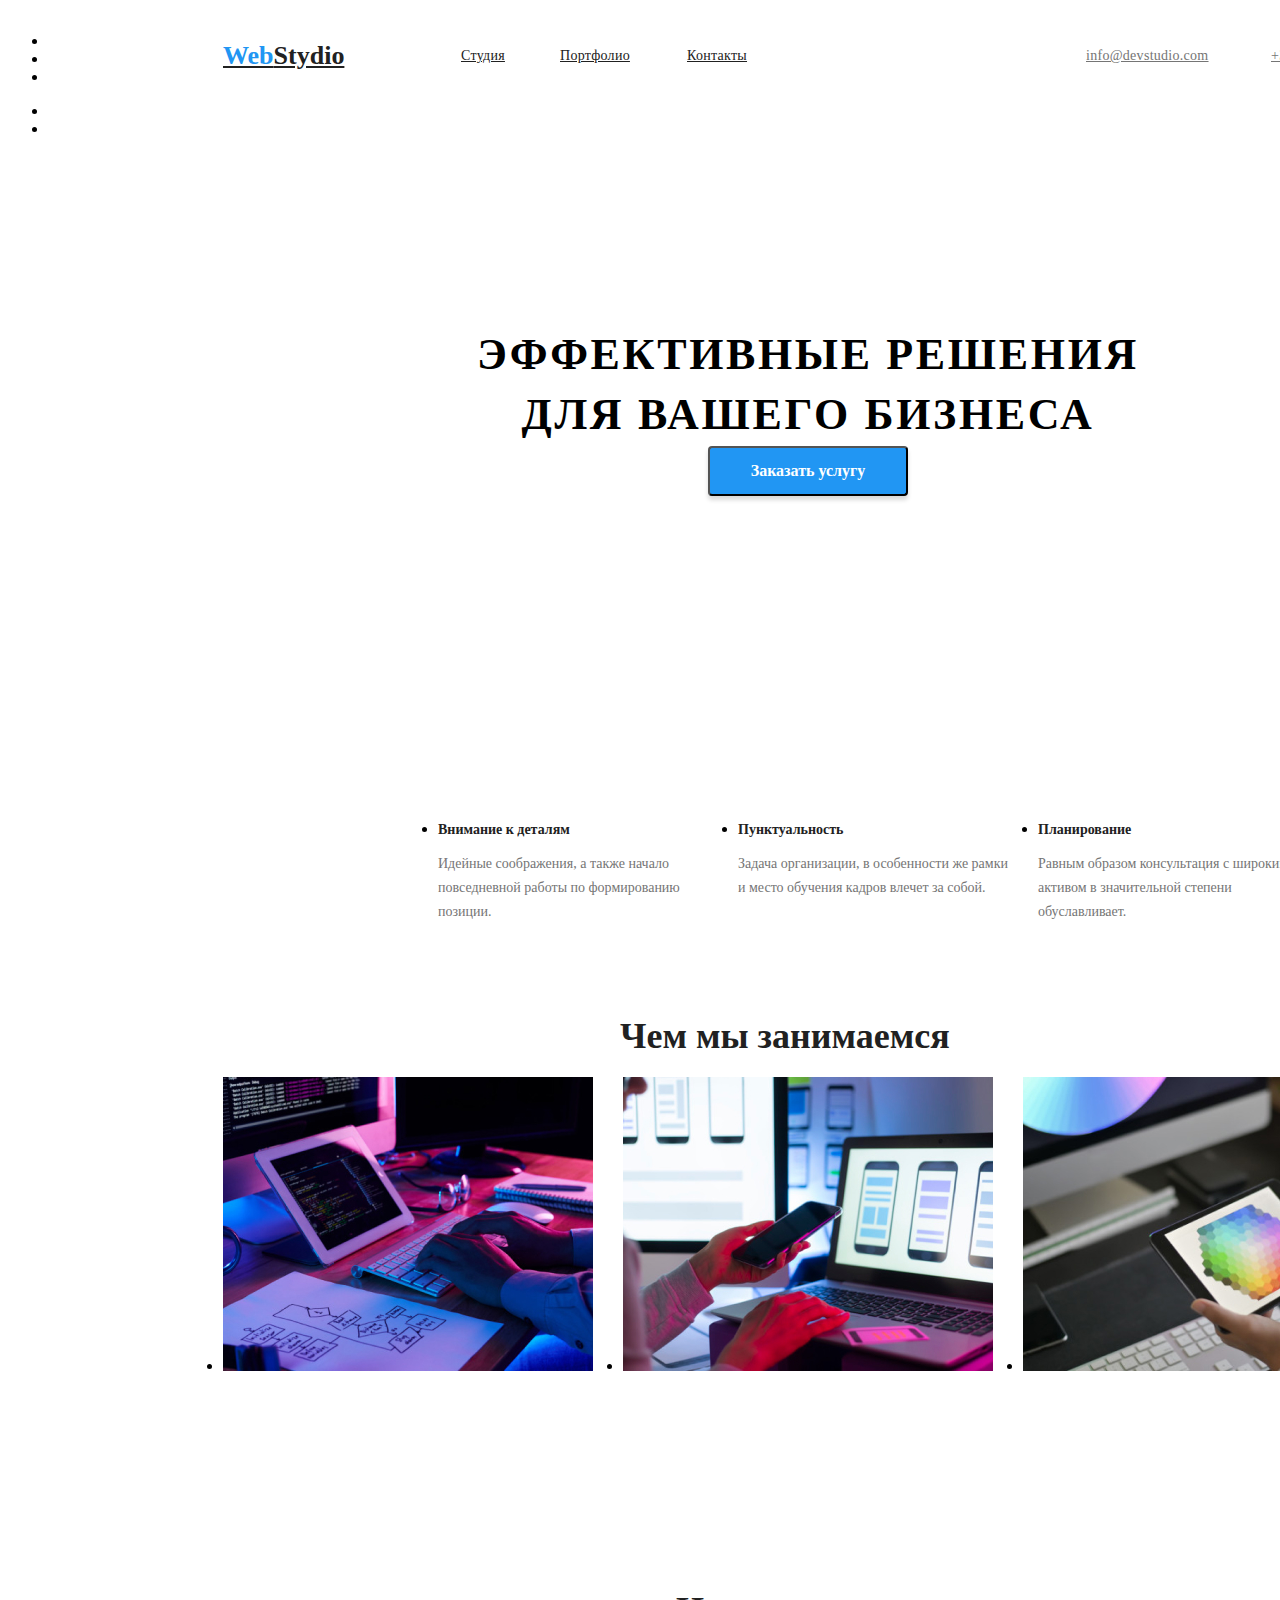
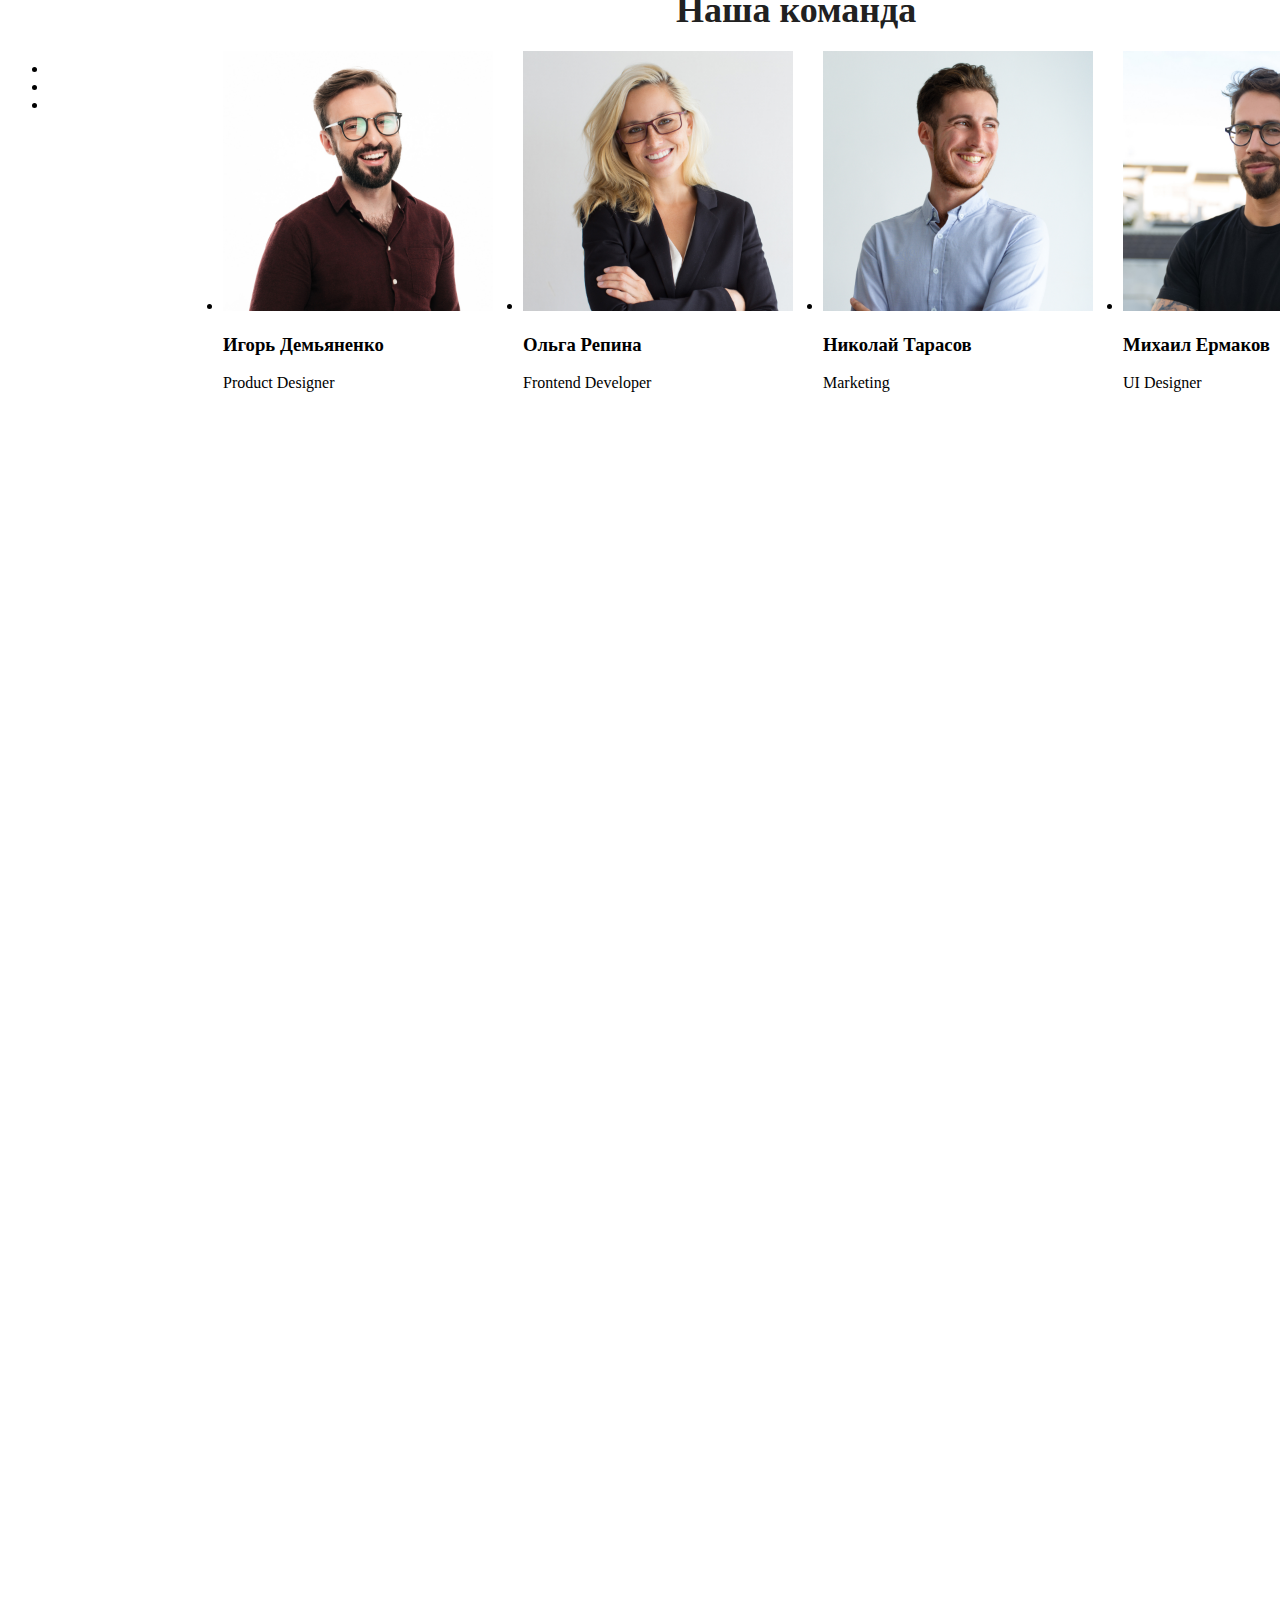
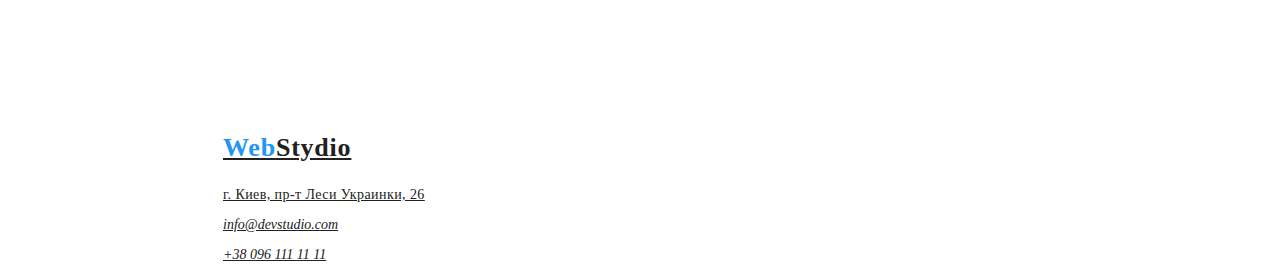
==== index.html @ 7320b487 "правки" ====
<!DOCTYPE html>
<html lang="ru">

<head>
    <meta charset="UTF-8">
    <meta http-equiv="X-UA-Compatible" content="IE=edge">
    <meta name="viewport" content="width=device-width, initial-scale=1.0">
    <title>goit-markup-hw-01</title>
    <link rel="stylesheet" href="./css/styles.css">
</head>

<body class="body-1">

    <!-- header -->
    <header class="header">
        <nav class="link-nav">
            <a class="logo-1" href="./index.html"><span class="span">Web</span>Stydio</a>
            <ul>
                <li><a class="link-header-1" href="./index.html">Студия</a></li>
                <li><a class="link-header-2" href="./portfolio.html">Портфолио</a></li>
                <li><a class="link-header-3" href="">Контакты</a></li>
            </ul>
        </nav>
        <ul>
            <li><a class="link-header-4" href="mailto:info@devstudio.com">info@devstudio.com</a></li>
            <li><a class="link-header-5" href="tel:+380961111111">+38 096 111 11 11</a></li>
        </ul>
    </header>

    <!-- main -->
    <main>
        <section>
            <h1 class="title-1">Эффективные решения для вашего бизнеса</h1>
            <button class="button-1" cursor="pointer" type="button">Заказать услугу</button>
        </section>

        <!-- benefits -->
        <section>
            <h2 hidden>Особенности</h2>
            <ul class="benefits">
                <li class="benefit-1">
                    <h3 class="title-benefit-1">Внимание к деталям</h3>
                    <p class="text-benefit-1">Идейные соображения, а также начало повседневной работы по формированию
                        позиции.</p>
                </li>
                <li class="benefit-2">
                    <h3 class="title-benefit-2">Пунктуальность</h3>
                    <p class="text-benefit-2">Задача организации, в особенности же рамки и место обучения кадров влечет
                        за собой.</p>
                </li>
                <li class="benefit-3">
                    <h3 class="title-benefit-3">Планирование</h3>
                    <p class="text-benefit-3">Равным образом консультация с широким активом в значительной степени
                        обуславливает.</p>
                </li>
                <li class="benefit-4">
                    <h3 class="title-benefit-4">Современные технологии</h3>
                    <p class="text-benefit-4">Значимость этих проблем настолько очевидна, что реализация плановых
                        заданий.</p>
                </li>
            </ul>
        </section>

        <!-- portfolio -->
        <section>
            <h2 class="title-portfolio">Чем мы занимаемся</h2>
            <ul>
                <li class="img-1">
                    <img src="./images/img-1.jpg" alt="Написание HTML разметки на планшете" width="370" height="294">
                </li>
                <li class="img-2">
                    <img src="./images/img-2.jpg" alt="оформление CSS на ноутбуке" width="370" height="294">
                </li>
                <li class="img-3">
                    <img src="./images/img-3.jpg" alt="Дизайн на планшете" width="370" height="294">
                </li>
            </ul>
        </section>

        <!-- team -->
        <section>
            <h2 class="title-team">Наша команда</h2>
            <ul>
                <li class="team-card-1">
                    <img src="./images/img-4.jpg" alt="Первый член команды" width="270" height="260">
                    <h3 class="title-card-1">Игорь Демьяненко</h3>
                    <p>Product Designer</p>
                </li>
                <li class="team-card-2">
                    <img src="./images/img-5.jpg" alt="Второй член команды" width="270" height="260">
                    <h3 class="title-card-2">Ольга Репина</h3>
                    <p>Frontend Developer</p>
                </li>
                <li class="team-card-3">
                    <img src="./images/img-6.jpg" alt="Третий член команды" width="270" height="260">
                    <h3 class="title-card-3">Николай Тарасов</h3>
                    <p>Marketing</p>
                </li>
                <li class="team-card-4">
                    <img src="./images/img-7.jpg" alt="Четвертый член команды" width="270" height="260">
                    <h3 class="title-card-4">Михаил Ермаков</h3>
                    <p>UI Designer</p>
                </li>
            </ul>
        </section>
    </main>

    <!-- footer -->
    <footer class="footer">
        <a class="logo-2" href="./index.html"><span class="span">Web</span>Stydio</a>
        <address class="address">
            <ul>
                <li><a class="link-footer-1" href="https://goo.gl/maps/1aV7GLh5moSTKQaL6" target="_blank"
                        rel="noopener noreferrer">г. Киев,
                        пр-т Леси Украинки, 26</a></li>
                <li><a class="link-footer-2" href="mailto:info@devstudio.com">info@devstudio.com</a></li>
                <li><a class="link-footer-3" href="tel:+380961111111">+38 096 111 11 11</a></li>
            </ul>
        </address>
    </footer>
</body>

</html>
---- css/styles.css ----
.body-1 {
    position: relative;
        width: 1600px;
        height: 2349px;
    
        background: #FFFFFF;
}


/* header */

.header {
    position: absolute;
    width: 1600px;
    height: 80px;
    left: 0px;
    top: 0px;
}

.logo-1 {
    position: absolute;
    width: 145px;
    height: 31px;
    left: 215px;
    top: 24px;
    font-family: 'Raleway';
    font-style: normal;
    font-weight: 700;
    font-size: 26px;
    line-height: 31px;
    color: #212121;
}

.header .link-nav .link-header-1:hover {
    color: #2196F3;
}
.header .link-nav .link-header-2:hover {
    color: #2196F3;
}
.header .link-nav .link-header-3:hover {
    color: #2196F3;
}
.header .link-header-4:hover {
    color: #2196F3;
}
.header .link-header-5:hover {
    color: #2196F3;
}
.header .link-nav .link-header-1:focus {
    color: #2196F3;
}

.header .link-nav .link-header-2:focus {
    color: #2196F3;
}

.header .link-nav .link-header-3:focus {
    color: #2196F3;
}

.header .link-header-4:focus {
    color: #2196F3;
}

.header .link-header-5:focus {
    color: #2196F3;
}

.link-header-1 {
    position: absolute;
    width: 49px;
    height: 16px;
    left: 453px;
    top: 32px;
    font-family: 'Roboto';
    font-style: normal;
    font-weight: 500;
    font-size: 14px;
    line-height: 16px;
    letter-spacing: 0.02em;
    color: #212121;
}
.link-header-2 {
    position: absolute;
    width: 77px;
    height: 16px;
    left: 552px;
    top: 32px;
    font-family: 'Roboto';
    font-style: normal;
    font-weight: 500;
    font-size: 14px;
    line-height: 16px;
    letter-spacing: 0.02em;
    color: #212121;
}
.link-header-3 {
    position: absolute;
    width: 68px;
    height: 16px;
    left: 679px;
    top: 32px;
    font-family: 'Roboto';
    font-style: normal;
    font-weight: 500;
    font-size: 14px;
    line-height: 16px;
    letter-spacing: 0.02em;
    color: #212121;
}
.link-header-4 {
    position: absolute;
    width: 135px;
    height: 16px;
    left: 1078px;
    top: 32px;
    font-family: 'Roboto';
    font-style: normal;
    font-weight: 500;
    font-size: 14px;
    line-height: 16px;
    letter-spacing: 0.02em;
    color: #757575;
}
.link-header-5 {
    position: absolute;
    width: 122px;
    height: 16px;
    left: 1263px;
    top: 32px;
    font-family: 'Roboto';
    font-style: normal;
    font-weight: 500;
    font-size: 14px;
    line-height: 16px;
    letter-spacing: 0.02em;
    color: #757575;
}


/* main */

/* section-1 */
.title-1 {
    position: absolute;
    width: 696px;
    height: 120px;
    left: 452px;
    top: 280px;
    font-family: 'Roboto';
    font-style: normal;
    font-weight: 900;
    font-size: 44px;
    line-height: 60px;
    text-align: center;
    letter-spacing: 0.06em;
    text-transform: uppercase;
}
.button-1 {
    position: absolute;
    width: 200px;
    height: 50px;
    left: 700px;
    top: 430px;
    background: #2196F3;
    box-shadow: 0px 4px 4px rgba(0, 0, 0, 0.15);
    border-radius: 4px;
}
.button-1 {
    font-family: 'Roboto';
    font-style: normal;
    font-weight: 700;
    font-size: 16px;
    line-height: 30px;
    color: #FFFFFF;
}

/* cetion-2 */
.benefits {
    position: absolute;
    width: 1170px;
    height: 101px;
    left: 215px;
    top: 774px;
}
.benefit-1{
    position: absolute;
        width: 270px;
        height: 101px;
        left: 215px;
}
.benefit-2 {
    position: absolute;
        width: 270px;
        height: 101px;
        left: 515px;
}
.benefit-3 {
    position: absolute;
        width: 270px;
        height: 101px;
        left: 815px;
}
.benefit-4 {
    position: absolute;
        width: 270px;
        height: 101px;
        left: 1115px;
}

.title-benefit-1 {
        font-weight: 700;
        font-size: 14px;
        line-height: 16px;
        color: #212121;
}
.title-benefit-2 {
        font-weight: 700;
        font-size: 14px;
        line-height: 16px;
        color: #212121;
}
.title-benefit-3 {
        font-weight: 700;
        font-size: 14px;
        line-height: 16px;
        color: #212121;
}
.title-benefit-4 {
        font-weight: 700;
        font-size: 14px;
        line-height: 16px;
        color: #212121;
}
.text-benefit-1 {
        font-weight: 400;
        font-size: 14px;
        line-height: 24px;
        color: #757575;
}
.text-benefit-2 {
        font-weight: 400;
        font-size: 14px;
        line-height: 24px;
        color: #757575;
}
.text-benefit-3 {
        font-weight: 400;
        font-size: 14px;
        line-height: 24px;
        color: #757575;
}
.text-benefit-4 {
        font-weight: 400;
        font-size: 14px;
        line-height: 24px;
        color: #757575;
}

/* portfolio */

.title-portfolio {
    position: absolute;
        width: 376px;
        height: 42px;
        left: 612px;
        top: 969px;
        font-weight: 700;
        font-size: 36px;
        line-height: 42px;
        color: #212121;
}
.img-1 {
    position: absolute;
        width: 370px;
        height: 294px;
        left: 215px;
        top: 1061px;
}
.img-2 {
    position: absolute;
        width: 370px;
        height: 294px;
        left: 615px;
        top: 1061px;
}
.img-3 {
    position: absolute;
        width: 370px;
        height: 294px;
        left: 1015px;
        top: 1061px;
}

/* team */
.title-team {
    position: absolute;
        width: 264px;
        height: 42px;
        left: 668px;
        top: 1543px;
        font-weight: 700;
        font-size: 36px;
        line-height: 42px;
        color: #212121;
}
.team-card-1 {
    position: absolute;
        width: 270px;
        height: 368px;
        left: 215px;
        top: 1635px;
}
.team-card-2 {
    position: absolute;
        width: 270px;
        height: 368px;
        left: 515px;
        top: 1635px;
}
.team-card-3 {
    position: absolute;
        width: 270px;
        height: 368px;
        left: 815px;
        top: 1635px;
}
.team-card-4 {
    position: absolute;
        width: 270px;
        height: 368px;
        left: 1115px;
        top: 1635px;
}
.title-card-1 {
}
.title-card-2 {}
.title-card-3 {}
.title-card-4 {}

/* filters */
.link-filter:hover {
    color: white;
    background-color: #2196F3;
}
.link-filter:focus {
    color: white;
    background-color: #2196F3;
}
.link-filter {
    font-family: 'Roboto';
    font-style: normal;
    font-weight: 500;
    font-size: 16px;
    line-height: 26px;
    text-align: center;
    letter-spacing: 0.03em;
    color: #212121;
}

.filter-1 {
    position: absolute;
    width: 73px;
    height: 38px;
    left: 495px;
    top: 174px;
}

.filter-2 {
    position: absolute;
    width: 128px;
    height: 38px;
    left: 576px;
    top: 174px;
}

.filter-3 {
    position: absolute;
    width: 145px;
    height: 38px;
    left: 712px;
    top: 174px;
}

.filter-4 {
    position: absolute;
    width: 103px;
    height: 38px;
    left: 865px;
    top: 174px;
}

.filter-5 {
    position: absolute;
    width: 130px;
    height: 38px;
    left: 976px;
    top: 174px;
}


/* project */
.project-1 {
    box-sizing: border-box;
    position: absolute;
    width: 370px;
    height: 404px;
    left: 215px;
    top: 262px;
    background: #FFFFFF;
    border: 1px solid #EEEEEE;
}

.project-2 {
    box-sizing: border-box;
    position: absolute;
    width: 370px;
    height: 404px;
    left: 615px;
    top: 262px;
    background: #FFFFFF;
    border: 1px solid #EEEEEE;
}

.project-3 {
    box-sizing: border-box;
    position: absolute;
    width: 370px;
    height: 404px;
    left: 1015px;
    top: 262px;
    background: #FFFFFF;
    border: 1px solid #EEEEEE;
}

.project-4 {
    box-sizing: border-box;
    position: absolute;
    width: 370px;
    height: 404px;
    left: 215px;
    top: 696px;
    background: #FFFFFF;
    border: 1px solid #EEEEEE;
}

.project-5 {
    box-sizing: border-box;
    position: absolute;
    width: 370px;
    height: 404px;
    left: 615px;
    top: 696px;
    background: #FFFFFF;
    border: 1px solid #EEEEEE;
}

.project-6 {
    box-sizing: border-box;
    position: absolute;
    width: 370px;
    height: 404px;
    left: 1015px;
    top: 696px;
    background: #FFFFFF;
    border: 1px solid #EEEEEE;
}

.project-7 {
    box-sizing: border-box;
    position: absolute;
    width: 370px;
    height: 404px;
    left: 215px;
    top: 1130px;
    background: #FFFFFF;
    border: 1px solid #EEEEEE;
}

.project-8 {
    box-sizing: border-box;
    position: absolute;
    width: 370px;
    height: 404px;
    left: 615px;
    top: 1130px;
    background: #FFFFFF;
    border: 1px solid #EEEEEE;
}

.project-9 {
    box-sizing: border-box;
    position: absolute;
    width: 370px;
    height: 404px;
    left: 1015px;
    top: 1130px;
    background: #FFFFFF;
    border: 1px solid #EEEEEE;
}


/* footer */
.footer {
    position: absolute;
    width: 1600px;
    height: 252px;
    left: 0px;
    top: 1628px;
}
.logo-2 {
    position: absolute;
    width: 145px;
    height: 31px;
    left: 215px;
    top: 1688px;
    font-family: 'Raleway';
    font-style: normal;
    font-weight: 700;
    font-size: 26px;
    line-height: 31px;
    letter-spacing: 0.03em;
    color: #212121;
}
.link-footer-1 {
    position: absolute;
    width: 231px;
    height: 21px;
    left: 215px;
    top: 1739px;
    font-family: 'Roboto';
    font-style: normal;
    font-weight: 400;
    font-size: 14px;
    line-height: 24px;
    letter-spacing: 0.03em;
    color: #212121
}
.link-footer-2 {
    position: absolute;
    width: 231px;
    height: 21px;
    left: 215px;
    top: 1769px;
    font-weight: 400;
    font-size: 14px;
    line-height: 24px;
    color: #212121
}
.link-footer-3 {
    position: absolute;
    width: 231px;
    height: 21px;
    left: 215px;
    top: 1799px;
    font-weight: 400;
    font-size: 14px;
    line-height: 24px;
    color: #212121
}

.span {
    color: #2196F3;
}

.address .link-footer-1:hover {
    color: #2196F3;
}
.address .link-footer-2:hover {
    color: #2196F3;
}
.address .link-footer-3:hover {
    color: #2196F3;
}
.address .link-footer-1:focus {
    color: #2196F3;
}
.address .link-footer-2:focus {
    color: #2196F3;
}
.address .link-footer-3:focus {
    color: #2196F3;
}
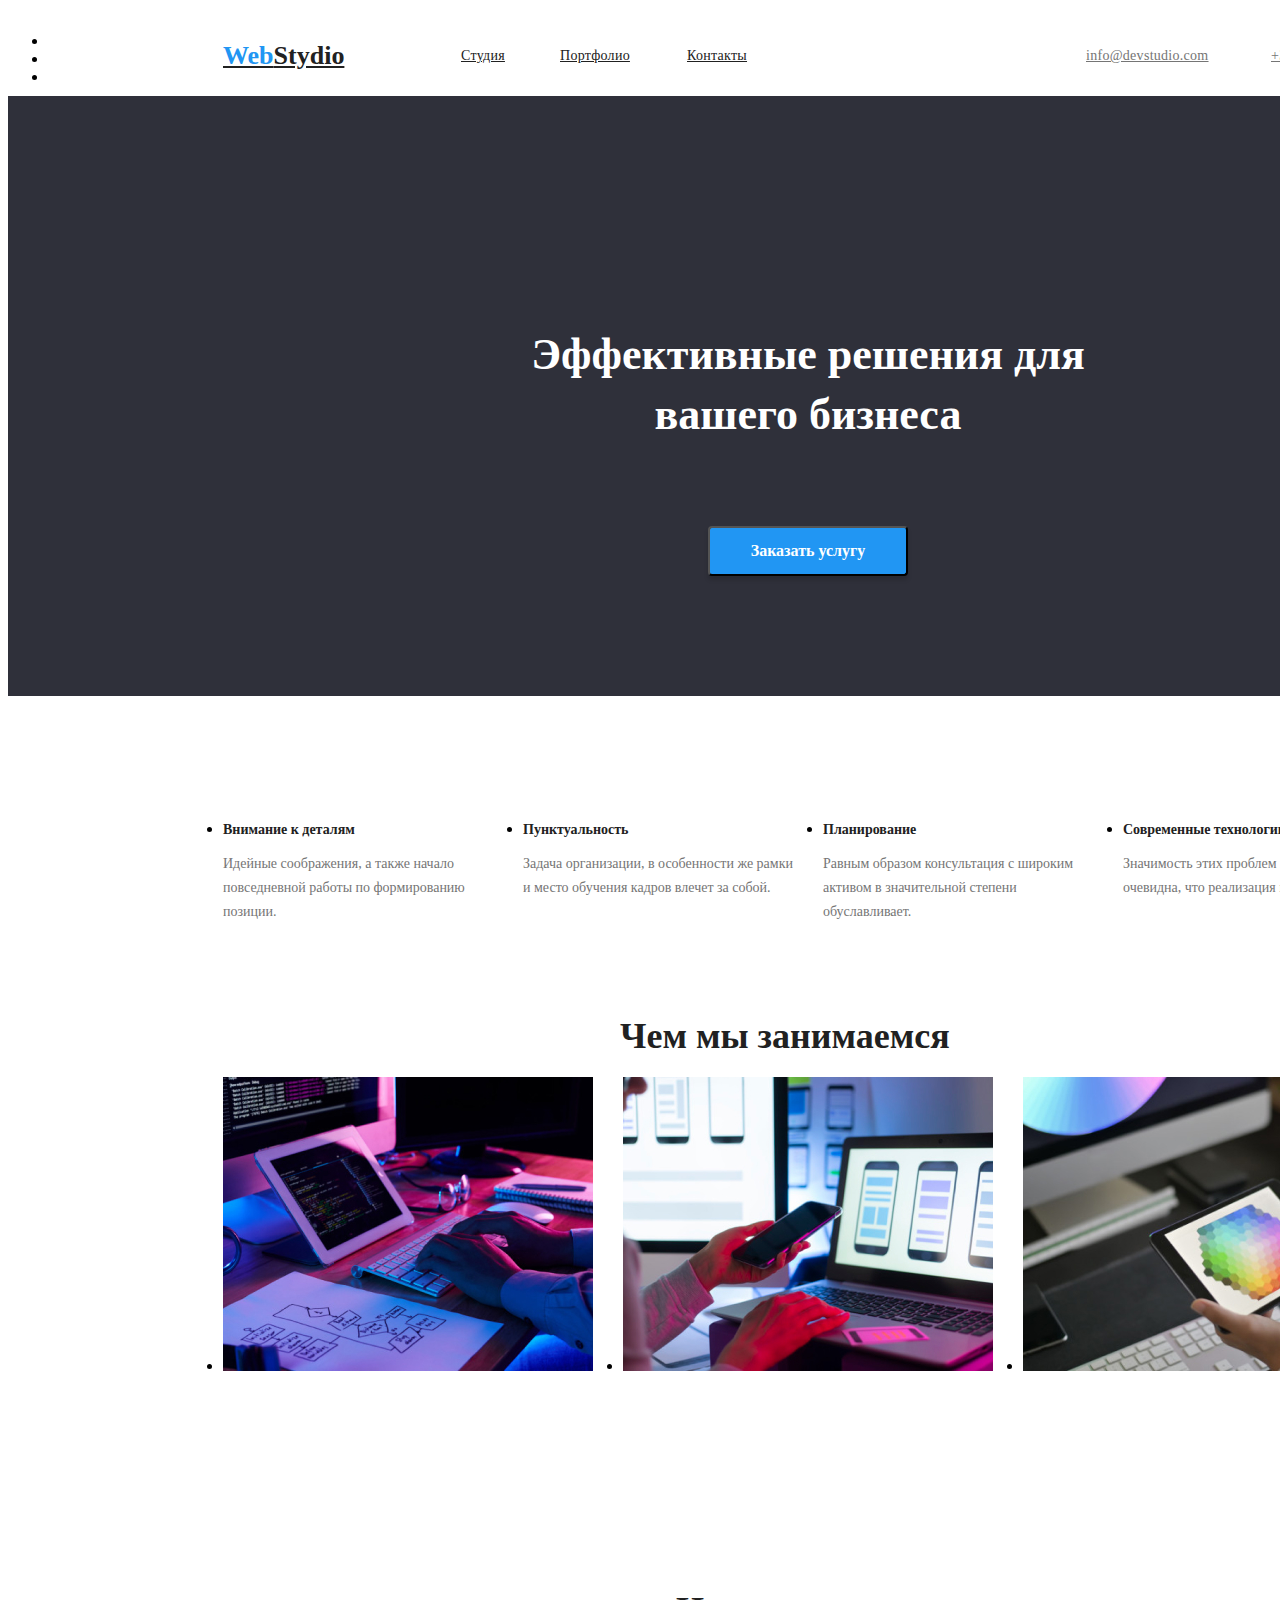
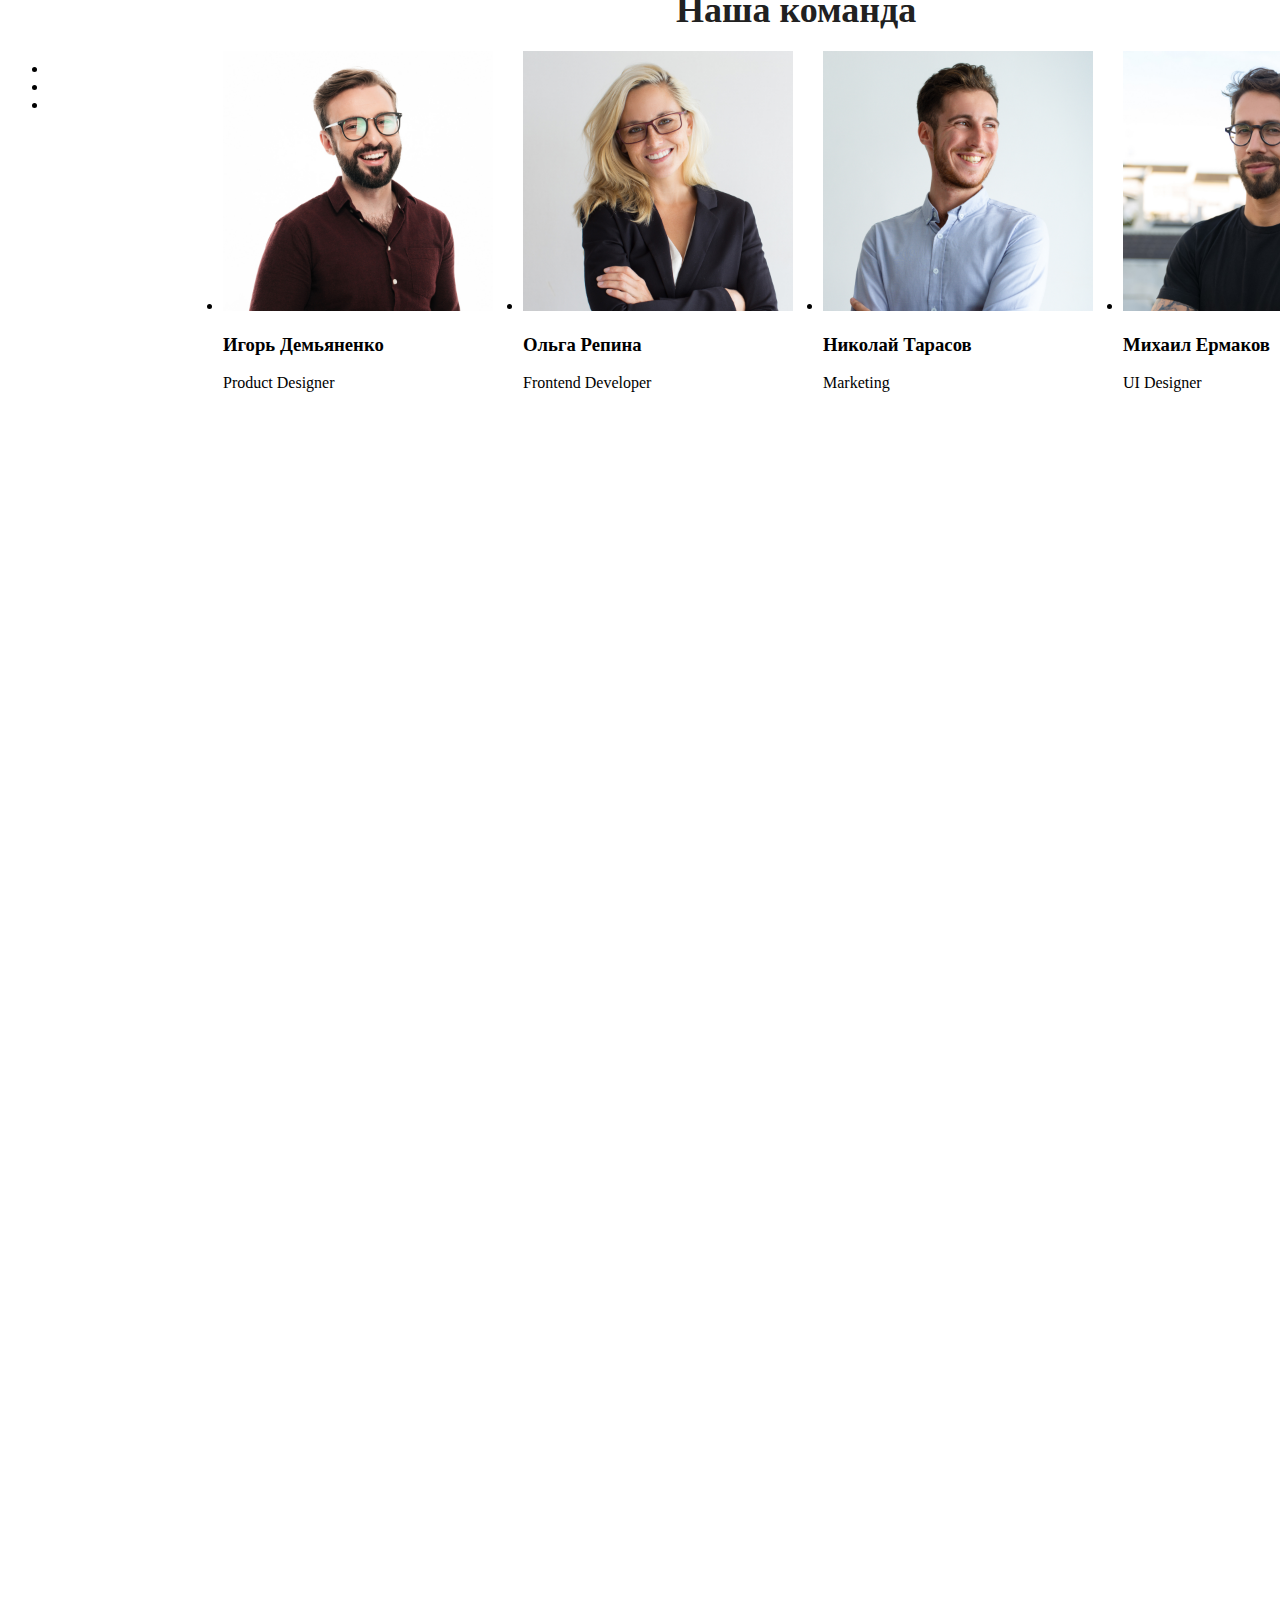
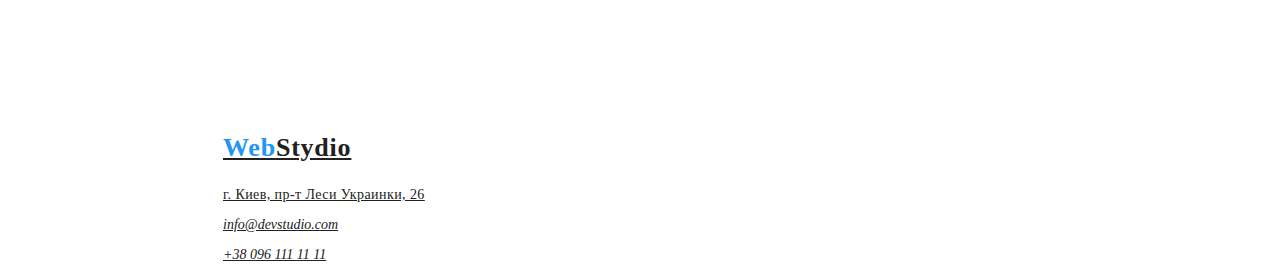
==== commit d797a6d5: "Вроде окончательные правки для hw2" ====
--- a/index.html
+++ b/index.html
@@ -29,9 +29,12 @@
 
     <!-- main -->
     <main>
-        <section>
+        <!-- hero -->
+        <section class="hero">
             <h1 class="title-1">Эффективные решения для вашего бизнеса</h1>
-            <button class="button-1" cursor="pointer" type="button">Заказать услугу</button>
+            <button class="button-1" cursor="pointer" type="button">
+                <div class="pointer">Заказать услугу</div>
+            </button>
         </section>
 
         <!-- benefits -->
--- a/css/styles.css
+++ b/css/styles.css
@@ -4,7 +4,14 @@
     position: relative;
         width: 1600px;
         height: 2349px;
-    
+        font-family: 'Roboto';
+        background: #FFFFFF;
+}
+.body-2 {
+    position: relative;
+        width: 1600px;
+        height: 1880px;
+        font-family: 'Roboto';
         background: #FFFFFF;
 }
 
@@ -143,20 +150,25 @@
 /* main */
 
 /* section-1 */
+.hero {
+    position: absolute;
+        width: 1600px;
+        height: 600px;
+        left: 0px;
+        top: 80px;
+        background-color: #2F303A;
+}
 .title-1 {
     position: absolute;
     width: 696px;
     height: 120px;
     left: 452px;
-    top: 280px;
-    font-family: 'Roboto';
-    font-style: normal;
+    top: 200px;
     font-weight: 900;
     font-size: 44px;
     line-height: 60px;
     text-align: center;
-    letter-spacing: 0.06em;
-    text-transform: uppercase;
+    color: #FFFFFF;
 }
 .button-1 {
     position: absolute;
@@ -182,7 +194,6 @@
     position: absolute;
     width: 1170px;
     height: 101px;
-    left: 215px;
     top: 774px;
 }
 .benefit-1{
@@ -295,6 +306,7 @@
 }
 
 /* team */
+
 .title-team {
     position: absolute;
         width: 264px;
@@ -334,11 +346,7 @@
         left: 1115px;
         top: 1635px;
 }
-.title-card-1 {
-}
-.title-card-2 {}
-.title-card-3 {}
-.title-card-4 {}
+
 
 /* filters */
 .link-filter:hover {
@@ -359,6 +367,9 @@
     letter-spacing: 0.03em;
     color: #212121;
 }
+.pointer {
+    cursor: pointer;
+}
 
 .filter-1 {
     position: absolute;
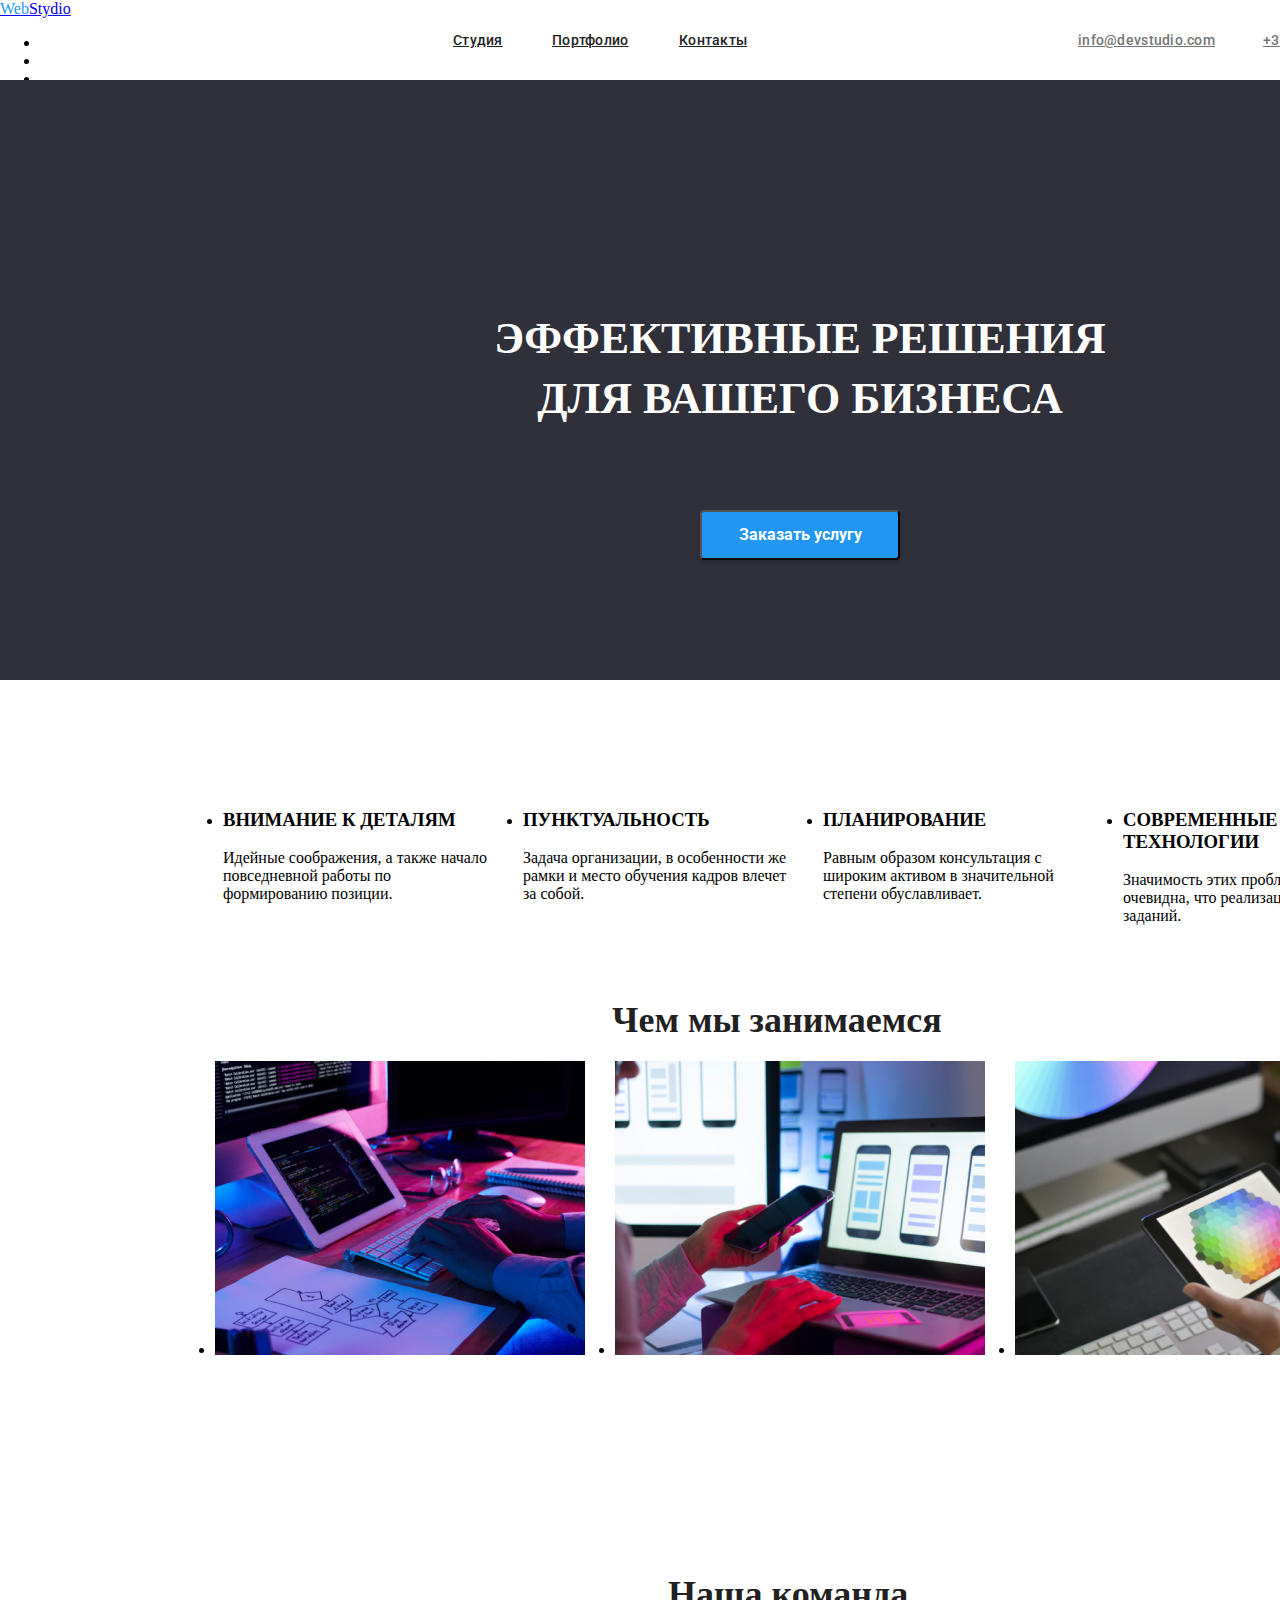
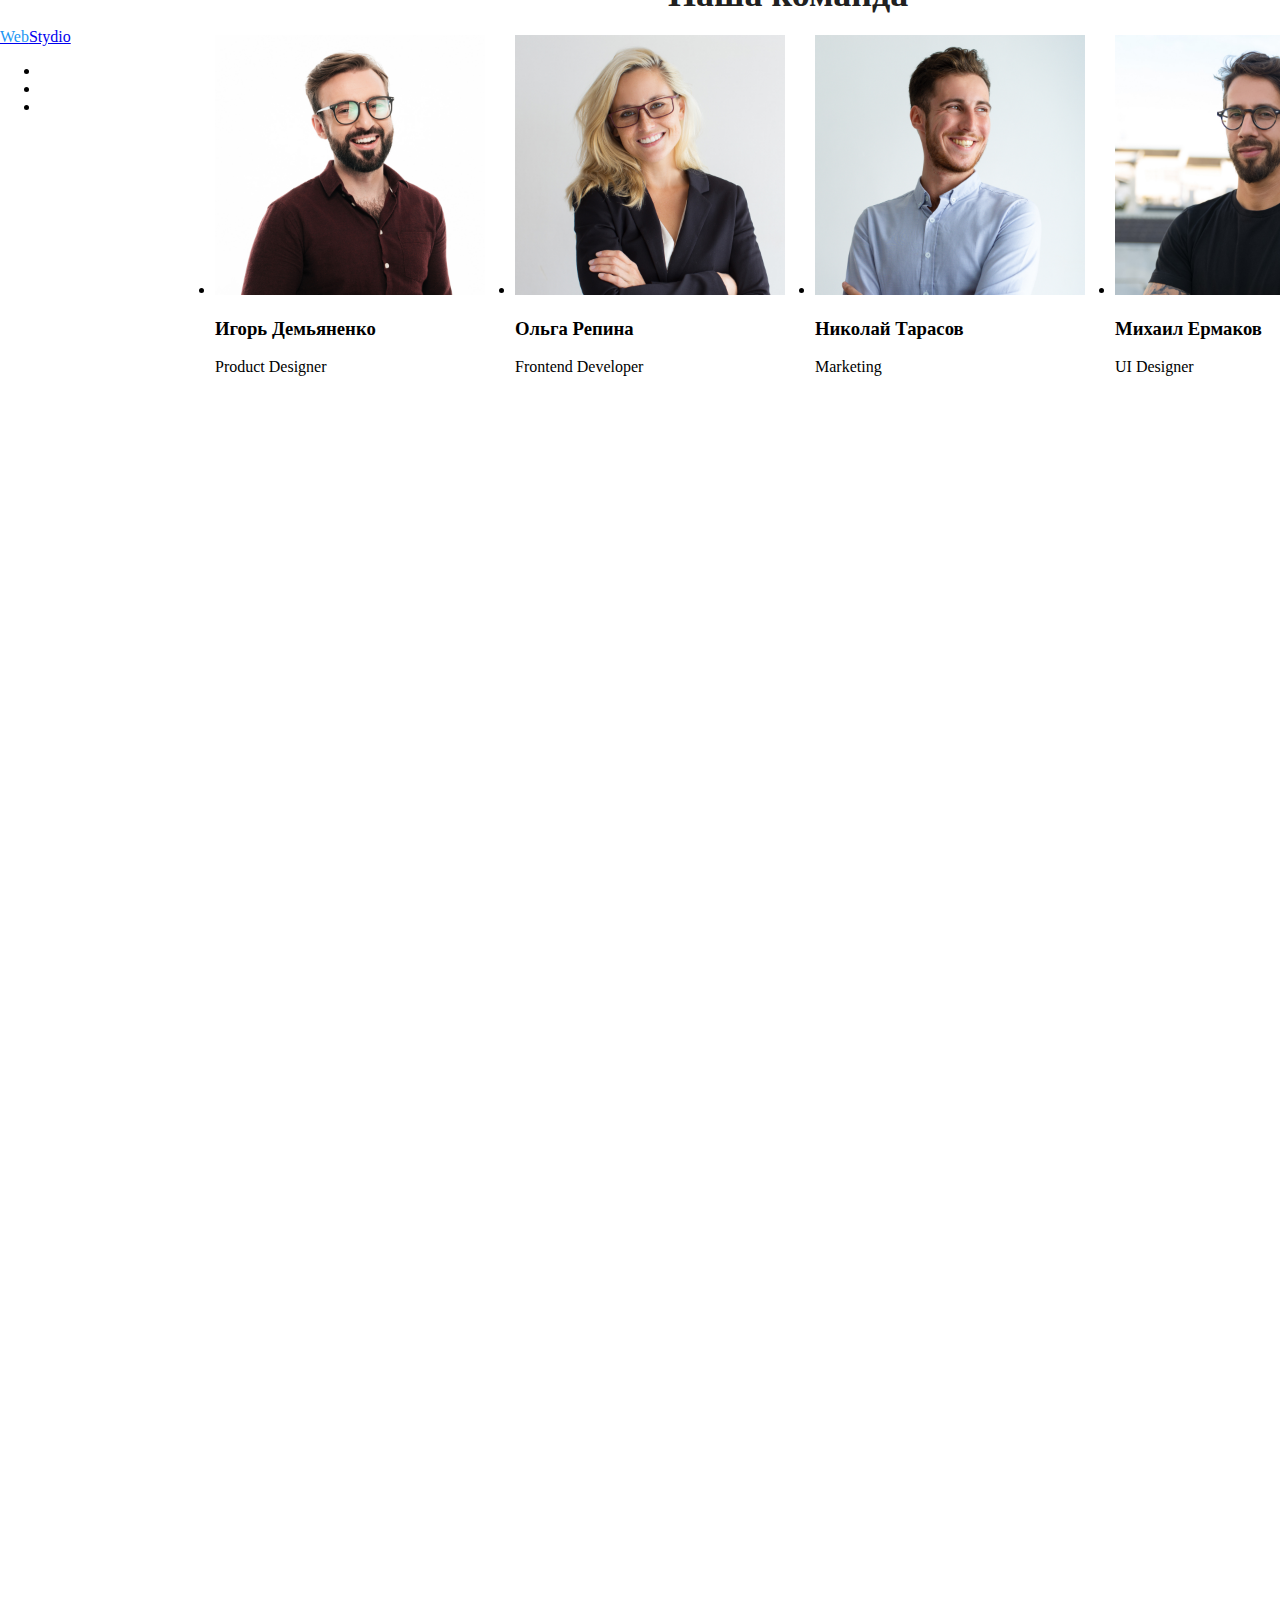
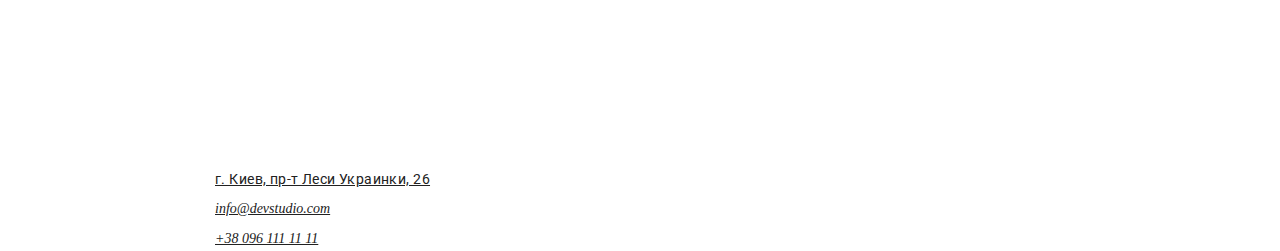
==== commit e50c9c7a: "Опять правки в index.html" ====
--- a/index.html
+++ b/index.html
@@ -7,31 +7,34 @@
     <meta name="viewport" content="width=device-width, initial-scale=1.0">
     <title>goit-markup-hw-01</title>
     <link rel="stylesheet" href="./css/styles.css">
+    <link
+        href="https://fonts.googleapis.com/css2?family=Raleway:wght@700&family=Roboto:wght@400;500;700;900&display=swap"
+        rel="stylesheet">
 </head>
 
-<body class="body-1">
+<body class="body">
 
     <!-- header -->
     <header class="header">
         <nav class="link-nav">
-            <a class="logo-1" href="./index.html"><span class="span">Web</span>Stydio</a>
-            <ul>
+            <a class="logo-h" href="./index.html"><span class="span">Web</span>Stydio</a>
+            <ul class="link-header">
                 <li><a class="link-header-1" href="./index.html">Студия</a></li>
                 <li><a class="link-header-2" href="./portfolio.html">Портфолио</a></li>
                 <li><a class="link-header-3" href="">Контакты</a></li>
             </ul>
         </nav>
-        <ul>
+        <ul class="link-tel">
             <li><a class="link-header-4" href="mailto:info@devstudio.com">info@devstudio.com</a></li>
             <li><a class="link-header-5" href="tel:+380961111111">+38 096 111 11 11</a></li>
         </ul>
     </header>
 
     <!-- main -->
-    <main>
+    <main class="main">
         <!-- hero -->
         <section class="hero">
-            <h1 class="title-1">Эффективные решения для вашего бизнеса</h1>
+            <h1 class="title-1">ЭФФЕКТИВНЫЕ РЕШЕНИЯ ДЛЯ ВАШЕГО БИЗНЕСА</h1>
             <button class="button-1" cursor="pointer" type="button">
                 <div class="pointer">Заказать услугу</div>
             </button>
@@ -42,23 +45,23 @@
             <h2 hidden>Особенности</h2>
             <ul class="benefits">
                 <li class="benefit-1">
-                    <h3 class="title-benefit-1">Внимание к деталям</h3>
-                    <p class="text-benefit-1">Идейные соображения, а также начало повседневной работы по формированию
+                    <h3 class="title-benefit">ВНИМАНИЕ К ДЕТАЛЯМ</h3>
+                    <p class="text-benefit">Идейные соображения, а также начало повседневной работы по формированию
                         позиции.</p>
                 </li>
                 <li class="benefit-2">
-                    <h3 class="title-benefit-2">Пунктуальность</h3>
-                    <p class="text-benefit-2">Задача организации, в особенности же рамки и место обучения кадров влечет
+                    <h3 class="title-benefit">ПУНКТУАЛЬНОСТЬ</h3>
+                    <p class="text-benefit">Задача организации, в особенности же рамки и место обучения кадров влечет
                         за собой.</p>
                 </li>
                 <li class="benefit-3">
-                    <h3 class="title-benefit-3">Планирование</h3>
-                    <p class="text-benefit-3">Равным образом консультация с широким активом в значительной степени
+                    <h3 class="title-benefit">ПЛАНИРОВАНИЕ</h3>
+                    <p class="text-benefit">Равным образом консультация с широким активом в значительной степени
                         обуславливает.</p>
                 </li>
                 <li class="benefit-4">
-                    <h3 class="title-benefit-4">Современные технологии</h3>
-                    <p class="text-benefit-4">Значимость этих проблем настолько очевидна, что реализация плановых
+                    <h3 class="title-benefit">СОВРЕМЕННЫЕ ТЕХНОЛОГИИ</h3>
+                    <p class="text-benefit">Значимость этих проблем настолько очевидна, что реализация плановых
                         заданий.</p>
                 </li>
             </ul>
@@ -81,28 +84,28 @@
         </section>
 
         <!-- team -->
-        <section>
+        <section class="box-team">
             <h2 class="title-team">Наша команда</h2>
             <ul>
                 <li class="team-card-1">
                     <img src="./images/img-4.jpg" alt="Первый член команды" width="270" height="260">
                     <h3 class="title-card-1">Игорь Демьяненко</h3>
-                    <p>Product Designer</p>
+                    <p class="text-card-1">Product Designer</p>
                 </li>
                 <li class="team-card-2">
                     <img src="./images/img-5.jpg" alt="Второй член команды" width="270" height="260">
                     <h3 class="title-card-2">Ольга Репина</h3>
-                    <p>Frontend Developer</p>
+                    <p class="text-card-2">Frontend Developer</p>
                 </li>
                 <li class="team-card-3">
                     <img src="./images/img-6.jpg" alt="Третий член команды" width="270" height="260">
                     <h3 class="title-card-3">Николай Тарасов</h3>
-                    <p>Marketing</p>
+                    <p class="text-card-3">Marketing</p>
                 </li>
                 <li class="team-card-4">
                     <img src="./images/img-7.jpg" alt="Четвертый член команды" width="270" height="260">
                     <h3 class="title-card-4">Михаил Ермаков</h3>
-                    <p>UI Designer</p>
+                    <p class="text-card-4">UI Designer</p>
                 </li>
             </ul>
         </section>
@@ -110,7 +113,7 @@
 
     <!-- footer -->
     <footer class="footer">
-        <a class="logo-2" href="./index.html"><span class="span">Web</span>Stydio</a>
+        <a class="logo-f" href="./index.html"><span class="span">Web</span>Stydio</a>
         <address class="address">
             <ul>
                 <li><a class="link-footer-1" href="https://goo.gl/maps/1aV7GLh5moSTKQaL6" target="_blank"
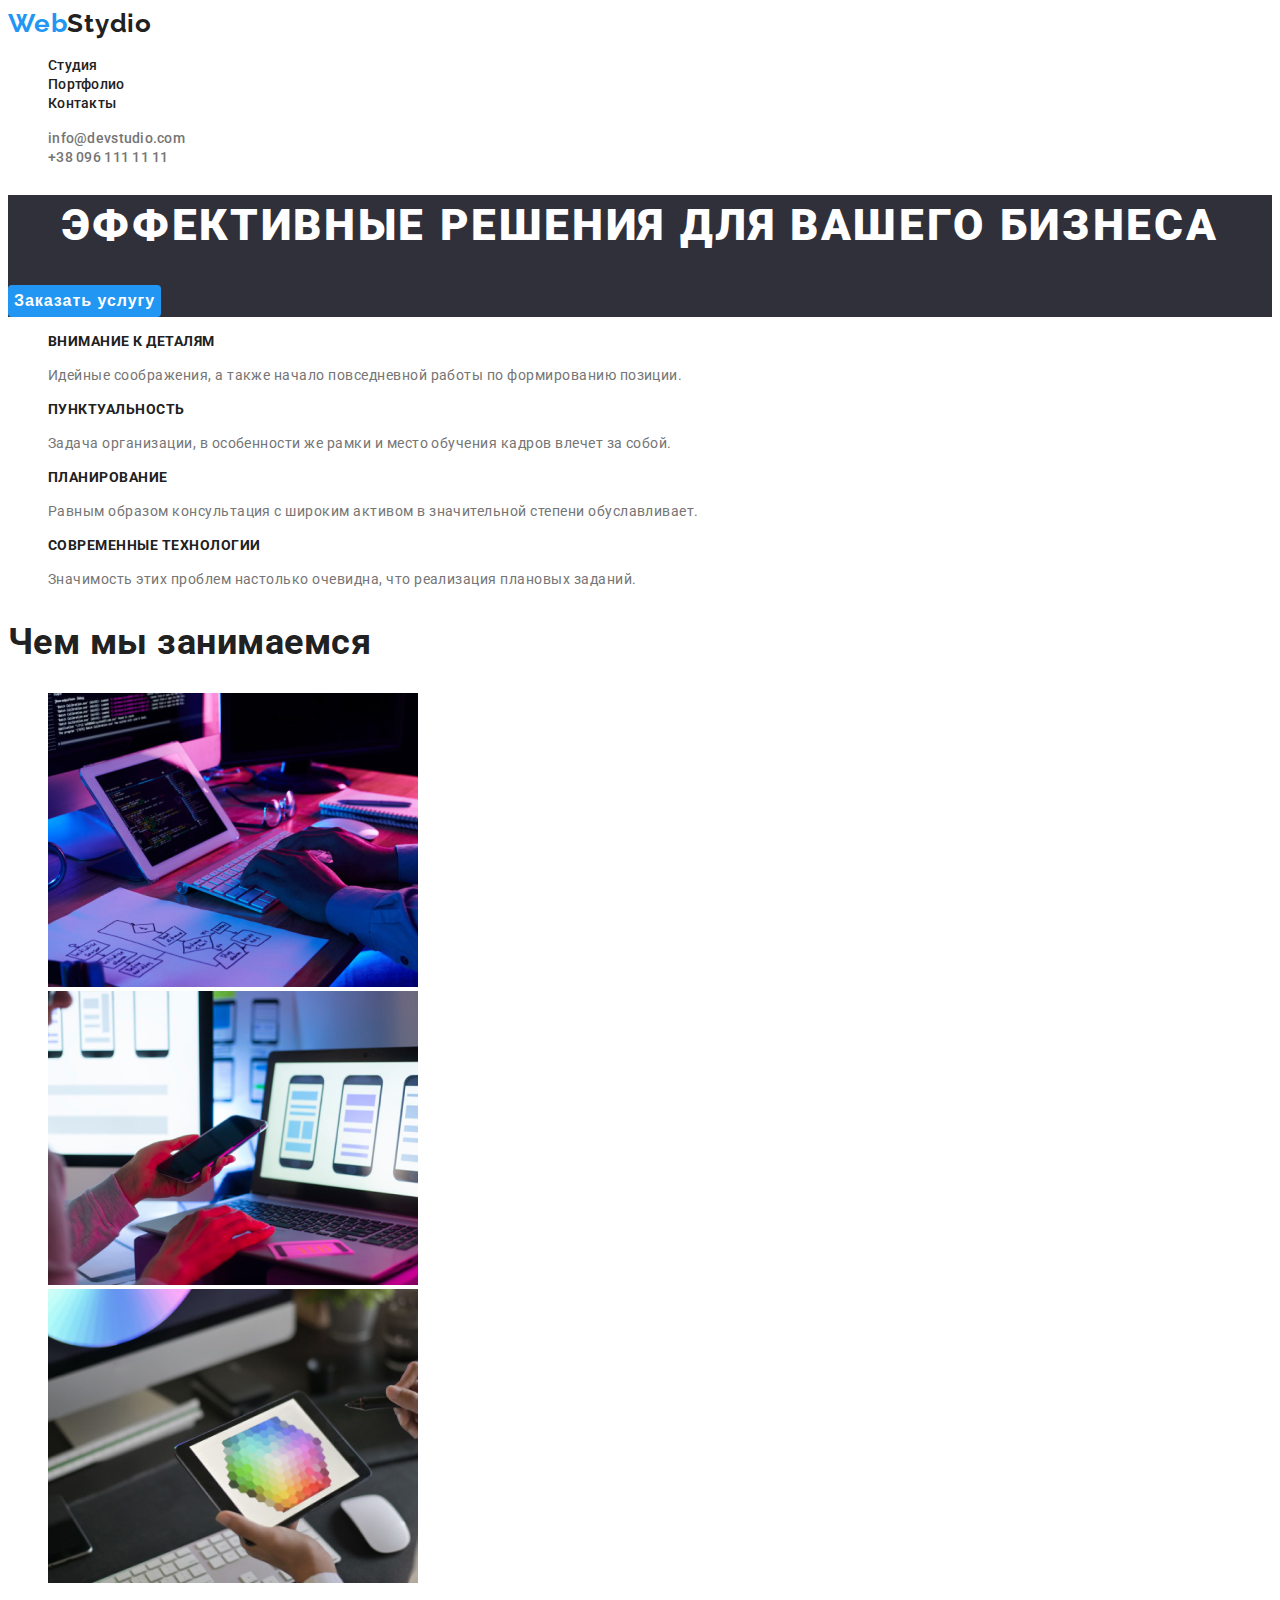
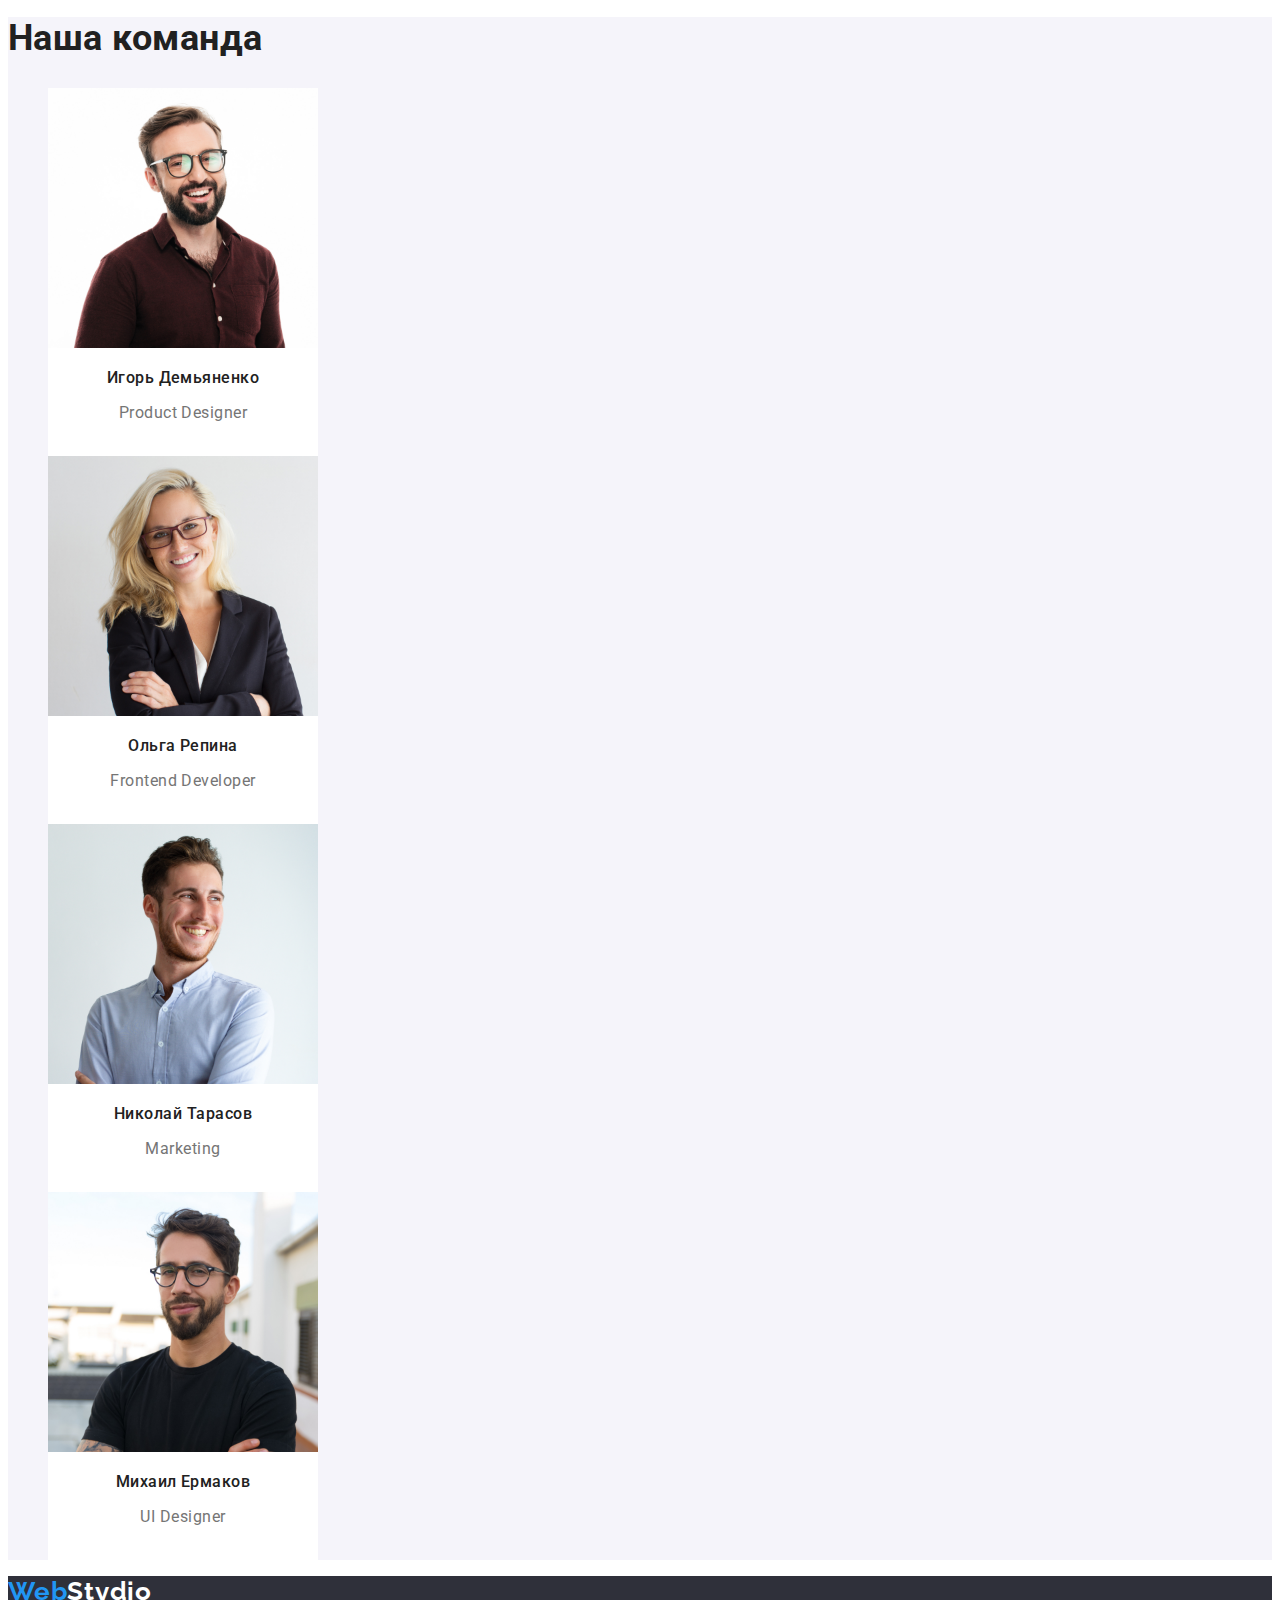
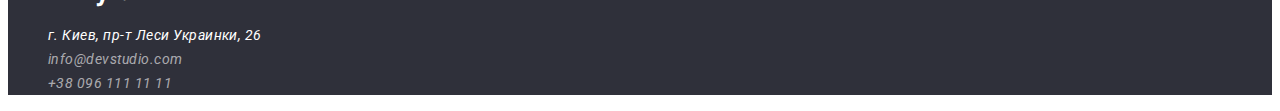
==== commit 1baedc7f: "О боже, опять правка!)" ====
--- a/index.html
+++ b/index.html
@@ -35,8 +35,8 @@
         <!-- hero -->
         <section class="hero">
             <h1 class="title-1">ЭФФЕКТИВНЫЕ РЕШЕНИЯ ДЛЯ ВАШЕГО БИЗНЕСА</h1>
-            <button class="button-1" cursor="pointer" type="button">
-                <div class="pointer">Заказать услугу</div>
+            <button class="button-1" type="button">
+                <span class="pointer">Заказать услугу</span>
             </button>
         </section>
 
--- a/css/styles.css
+++ b/css/styles.css
@@ -1,596 +1,245 @@
-
-
-.body-1 {
-    position: relative;
-        width: 1600px;
-        height: 2349px;
-        font-family: 'Roboto';
-        background: #FFFFFF;
-}
-.body-2 {
-    position: relative;
-        width: 1600px;
-        height: 1880px;
-        font-family: 'Roboto';
-        background: #FFFFFF;
-}
-
-
-/* header */
-
-.header {
-    position: absolute;
-    width: 1600px;
-    height: 80px;
-    left: 0px;
-    top: 0px;
-}
-
-.logo-1 {
-    position: absolute;
-    width: 145px;
-    height: 31px;
-    left: 215px;
-    top: 24px;
-    font-family: 'Raleway';
-    font-style: normal;
-    font-weight: 700;
-    font-size: 26px;
-    line-height: 31px;
-    color: #212121;
-}
-
-.header .link-nav .link-header-1:hover {
-    color: #2196F3;
-}
-.header .link-nav .link-header-2:hover {
-    color: #2196F3;
-}
-.header .link-nav .link-header-3:hover {
-    color: #2196F3;
-}
-.header .link-header-4:hover {
-    color: #2196F3;
-}
-.header .link-header-5:hover {
-    color: #2196F3;
-}
-.header .link-nav .link-header-1:focus {
-    color: #2196F3;
-}
-
-.header .link-nav .link-header-2:focus {
-    color: #2196F3;
-}
-
-.header .link-nav .link-header-3:focus {
-    color: #2196F3;
-}
-
-.header .link-header-4:focus {
-    color: #2196F3;
-}
-
-.header .link-header-5:focus {
-    color: #2196F3;
-}
-
-.link-header-1 {
-    position: absolute;
-    width: 49px;
-    height: 16px;
-    left: 453px;
-    top: 32px;
+:root {
+    --main-text-color: #212121;
+    --main-2-text-color: #757575;
+    --accent-color: #2196F3;
+    --white-color: #FFFFFF;
+    --bg-hd-ft-color: #2F303A;
+    --bg-accent-color: #F5F4FA;
+}
+
+.body {
     font-family: 'Roboto';
     font-style: normal;
+    letter-spacing: 0.03em;
+    color: var(--main-text-color);
+    background-color: var(--white-color)
+}
+
+a {text-decoration: none;}
+ul {list-style: none;}
+button {border: none;}
+
+/* ! HEADER ! */
+
+/* LOGO-H */
+
+.logo-h {
+    font-family: 'Raleway';
+    font-weight: 700;
+        font-size: 26px;
+        line-height: 31px;
+        letter-spacing: 0.03em;
+        color: var(--main-text-color);
+}
+.logo-h .span,
+.logo-f .span {
+    color: var(--accent-color);
+}
+/* HOVER AND FOCUS IN HEADER */
+
+.header .link-nav .link-header-1:hover,
+.header .link-nav .link-header-1:focus {
+    color: var(--accent-color)
+}
+
+.header .link-nav .link-header-2:hover,
+.header .link-nav .link-header-2:focus {
+    color:var(--accent-color)
+}
+
+.header .link-nav .link-header-3:hover,
+.header .link-nav .link-header-3:focus {
+    color:var(--accent-color)
+}
+
+.header .link-header-4:hover,
+.header .link-header-4:focus {
+    color:var(--accent-color)
+}
+
+.header .link-header-5:hover,
+.header .link-header-5:focus {
+    color:var(--accent-color)
+}
+
+/* COLOR <a> IN HEADER */
+
+.link-header-1,
+.link-header-2,
+.link-header-3 {
     font-weight: 500;
-    font-size: 14px;
-    line-height: 16px;
-    letter-spacing: 0.02em;
-    color: #212121;
-}
-.link-header-2 {
-    position: absolute;
-    width: 77px;
-    height: 16px;
-    left: 552px;
-    top: 32px;
-    font-family: 'Roboto';
-    font-style: normal;
+        font-size: 14px;
+        line-height: 16px;
+        letter-spacing: 0.02em;
+        color: var(--main-text-color);
+}
+.link-header-4,
+.link-header-5 {
     font-weight: 500;
-    font-size: 14px;
-    line-height: 16px;
-    letter-spacing: 0.02em;
-    color: #212121;
-}
-.link-header-3 {
-    position: absolute;
-    width: 68px;
-    height: 16px;
-    left: 679px;
-    top: 32px;
-    font-family: 'Roboto';
-    font-style: normal;
-    font-weight: 500;
-    font-size: 14px;
-    line-height: 16px;
-    letter-spacing: 0.02em;
-    color: #212121;
-}
-.link-header-4 {
-    position: absolute;
-    width: 135px;
-    height: 16px;
-    left: 1078px;
-    top: 32px;
-    font-family: 'Roboto';
-    font-style: normal;
-    font-weight: 500;
-    font-size: 14px;
-    line-height: 16px;
-    letter-spacing: 0.02em;
-    color: #757575;
-}
-.link-header-5 {
-    position: absolute;
-    width: 122px;
-    height: 16px;
-    left: 1263px;
-    top: 32px;
-    font-family: 'Roboto';
-    font-style: normal;
-    font-weight: 500;
-    font-size: 14px;
-    line-height: 16px;
-    letter-spacing: 0.02em;
-    color: #757575;
-}
-
-
-/* main */
-
-/* section-1 */
+        font-size: 14px;
+        line-height: 16px;
+        letter-spacing: 0.02em;
+        color: var(--main-2-text-color)
+}
+
+/* INDEX-MAIN */
+
+/* SECTION-1 */
+
 .hero {
-    position: absolute;
-        width: 1600px;
-        height: 600px;
-        left: 0px;
-        top: 80px;
-        background-color: #2F303A;
+    background-color: var(--bg-hd-ft-color);
 }
 .title-1 {
-    position: absolute;
-    width: 696px;
-    height: 120px;
-    left: 452px;
-    top: 200px;
     font-weight: 900;
-    font-size: 44px;
-    line-height: 60px;
-    text-align: center;
-    color: #FFFFFF;
+        font-size: 44px;
+        line-height: 60px;
+        text-align: center;
+        letter-spacing: 0.06em;
+        color: var(--white-color);
 }
 .button-1 {
-    position: absolute;
-    width: 200px;
-    height: 50px;
-    left: 700px;
-    top: 430px;
-    background: #2196F3;
-    box-shadow: 0px 4px 4px rgba(0, 0, 0, 0.15);
-    border-radius: 4px;
-}
-.button-1 {
-    font-family: 'Roboto';
-    font-style: normal;
-    font-weight: 700;
-    font-size: 16px;
-    line-height: 30px;
-    color: #FFFFFF;
-}
-
-/* cetion-2 */
-.benefits {
-    position: absolute;
-    width: 1170px;
-    height: 101px;
-    top: 774px;
-}
-.benefit-1{
-    position: absolute;
-        width: 270px;
-        height: 101px;
-        left: 215px;
-}
-.benefit-2 {
-    position: absolute;
-        width: 270px;
-        height: 101px;
-        left: 515px;
-}
-.benefit-3 {
-    position: absolute;
-        width: 270px;
-        height: 101px;
-        left: 815px;
-}
-.benefit-4 {
-    position: absolute;
-        width: 270px;
-        height: 101px;
-        left: 1115px;
-}
-
-.title-benefit-1 {
-        font-weight: 700;
+    font-weight: 700;
+        font-size: 16px;
+        line-height: 30px;
+        display: flex;
+            align-items: center;
+            text-align: center;
+            letter-spacing: 0.06em;
+            color: var(--white-color);
+            background-color: var(--accent-color);
+            border-radius: 4px;
+}
+
+/* SECTION-2 */
+
+.title-benefit {
+    font-weight: 700;
         font-size: 14px;
         line-height: 16px;
-        color: #212121;
-}
-.title-benefit-2 {
-        font-weight: 700;
-        font-size: 14px;
-        line-height: 16px;
-        color: #212121;
-}
-.title-benefit-3 {
-        font-weight: 700;
-        font-size: 14px;
-        line-height: 16px;
-        color: #212121;
-}
-.title-benefit-4 {
-        font-weight: 700;
-        font-size: 14px;
-        line-height: 16px;
-        color: #212121;
-}
-.text-benefit-1 {
-        font-weight: 400;
+}
+.text-benefit {
+    font-weight: 400;
         font-size: 14px;
         line-height: 24px;
-        color: #757575;
-}
-.text-benefit-2 {
-        font-weight: 400;
-        font-size: 14px;
-        line-height: 24px;
-        color: #757575;
-}
-.text-benefit-3 {
-        font-weight: 400;
-        font-size: 14px;
-        line-height: 24px;
-        color: #757575;
-}
-.text-benefit-4 {
-        font-weight: 400;
-        font-size: 14px;
-        line-height: 24px;
-        color: #757575;
-}
-
-/* portfolio */
+        color: var(--main-2-text-color);
+}
+
+/* SECTION-3 */
 
 .title-portfolio {
-    position: absolute;
-        width: 376px;
-        height: 42px;
-        left: 612px;
-        top: 969px;
-        font-weight: 700;
+    font-weight: 700;
         font-size: 36px;
         line-height: 42px;
-        color: #212121;
-}
-.img-1 {
-    position: absolute;
-        width: 370px;
-        height: 294px;
-        left: 215px;
-        top: 1061px;
-}
-.img-2 {
-    position: absolute;
-        width: 370px;
-        height: 294px;
-        left: 615px;
-        top: 1061px;
-}
-.img-3 {
-    position: absolute;
-        width: 370px;
-        height: 294px;
-        left: 1015px;
-        top: 1061px;
-}
-
-/* team */
-
+}
+
+/* SECTION-4 */
+
+.box-team {
+    background-color: var(--bg-accent-color);
+}
 .title-team {
-    position: absolute;
-        width: 264px;
-        height: 42px;
-        left: 668px;
-        top: 1543px;
-        font-weight: 700;
+    font-weight: 700;
         font-size: 36px;
         line-height: 42px;
-        color: #212121;
-}
-.team-card-1 {
-    position: absolute;
-        width: 270px;
+}
+.team-card-1,
+.team-card-2,
+.team-card-3,
+.team-card-4 {
+    width: 270px;
         height: 368px;
-        left: 215px;
-        top: 1635px;
-}
-.team-card-2 {
-    position: absolute;
-        width: 270px;
-        height: 368px;
-        left: 515px;
-        top: 1635px;
-}
-.team-card-3 {
-    position: absolute;
-        width: 270px;
-        height: 368px;
-        left: 815px;
-        top: 1635px;
-}
-.team-card-4 {
-    position: absolute;
-        width: 270px;
-        height: 368px;
-        left: 1115px;
-        top: 1635px;
-}
-
-
-/* filters */
-.link-filter:hover {
-    color: white;
-    background-color: #2196F3;
-}
-.link-filter:focus {
-    color: white;
-    background-color: #2196F3;
-}
-.link-filter {
-    font-family: 'Roboto';
-    font-style: normal;
+    background-color: var(--white-color);
+}
+.title-card-1,
+.title-card-2,
+.title-card-3,
+.title-card-4 {
     font-weight: 500;
-    font-size: 16px;
-    line-height: 26px;
-    text-align: center;
-    letter-spacing: 0.03em;
-    color: #212121;
-}
+        font-size: 16px;
+        line-height: 19px;
+        text-align: center;
+}
+.text-card-1,
+.text-card-2,
+.text-card-3,
+.text-card-4 {
+    font-weight: 400;
+        font-size: 16px;
+        line-height: 19px;
+        text-align: center;
+        color: var(--main-2-text-color);
+}
+
+/* PORTFOLIO-MAIN */
+                                                              
+/* FILTERS */
+
 .pointer {
     cursor: pointer;
 }
-
-.filter-1 {
-    position: absolute;
-    width: 73px;
-    height: 38px;
-    left: 495px;
-    top: 174px;
-}
-
-.filter-2 {
-    position: absolute;
+.link-filter:hover,
+.link-filter:focus {
+    color: var(--white-color);
+    background-color: var(--accent-color);
+}
+.link-filter {
     width: 128px;
     height: 38px;
-    left: 576px;
-    top: 174px;
-}
-
-.filter-3 {
-    position: absolute;
-    width: 145px;
-    height: 38px;
-    left: 712px;
-    top: 174px;
-}
-
-.filter-4 {
-    position: absolute;
-    width: 103px;
-    height: 38px;
-    left: 865px;
-    top: 174px;
-}
-
-.filter-5 {
-    position: absolute;
-    width: 130px;
-    height: 38px;
-    left: 976px;
-    top: 174px;
-}
-
-
-/* project */
-.project-1 {
-    box-sizing: border-box;
-    position: absolute;
-    width: 370px;
-    height: 404px;
-    left: 215px;
-    top: 262px;
-    background: #FFFFFF;
-    border: 1px solid #EEEEEE;
-}
-
-.project-2 {
-    box-sizing: border-box;
-    position: absolute;
-    width: 370px;
-    height: 404px;
-    left: 615px;
-    top: 262px;
-    background: #FFFFFF;
-    border: 1px solid #EEEEEE;
-}
-
-.project-3 {
-    box-sizing: border-box;
-    position: absolute;
-    width: 370px;
-    height: 404px;
-    left: 1015px;
-    top: 262px;
-    background: #FFFFFF;
-    border: 1px solid #EEEEEE;
-}
-
-.project-4 {
-    box-sizing: border-box;
-    position: absolute;
-    width: 370px;
-    height: 404px;
-    left: 215px;
-    top: 696px;
-    background: #FFFFFF;
-    border: 1px solid #EEEEEE;
-}
-
-.project-5 {
-    box-sizing: border-box;
-    position: absolute;
-    width: 370px;
-    height: 404px;
-    left: 615px;
-    top: 696px;
-    background: #FFFFFF;
-    border: 1px solid #EEEEEE;
-}
-
-.project-6 {
-    box-sizing: border-box;
-    position: absolute;
-    width: 370px;
-    height: 404px;
-    left: 1015px;
-    top: 696px;
-    background: #FFFFFF;
-    border: 1px solid #EEEEEE;
-}
-
-.project-7 {
-    box-sizing: border-box;
-    position: absolute;
-    width: 370px;
-    height: 404px;
-    left: 215px;
-    top: 1130px;
-    background: #FFFFFF;
-    border: 1px solid #EEEEEE;
-}
-
-.project-8 {
-    box-sizing: border-box;
-    position: absolute;
-    width: 370px;
-    height: 404px;
-    left: 615px;
-    top: 1130px;
-    background: #FFFFFF;
-    border: 1px solid #EEEEEE;
-}
-
-.project-9 {
-    box-sizing: border-box;
-    position: absolute;
-    width: 370px;
-    height: 404px;
-    left: 1015px;
-    top: 1130px;
-    background: #FFFFFF;
-    border: 1px solid #EEEEEE;
-}
-
-
-/* footer */
+    background-color: var(--bg-accent-color);
+}
+
+/* PROJECTS */
+
+.project-list {
+    background-color: #EEEEEE;
+}
+.title-project {
+    font-weight: 700;
+        font-size: 18px;
+        line-height: 36px;
+        letter-spacing: 0.06em;
+}
+.text-project {
+    font-weight: 400;
+        font-size: 16px;
+        line-height: 30px;
+}
+
+/* ! FOOTER ! */
+
 .footer {
-    position: absolute;
-    width: 1600px;
-    height: 252px;
-    left: 0px;
-    top: 1628px;
-}
-.logo-2 {
-    position: absolute;
-    width: 145px;
-    height: 31px;
-    left: 215px;
-    top: 1688px;
+    background-color: var(--bg-hd-ft-color);
+}
+.logo-f {
     font-family: 'Raleway';
-    font-style: normal;
-    font-weight: 700;
-    font-size: 26px;
-    line-height: 31px;
-    letter-spacing: 0.03em;
-    color: #212121;
+        font-weight: 700;
+        font-size: 26px;
+        line-height: 31px;
+        letter-spacing: 0.03em;
+    color: var(--white-color);
 }
 .link-footer-1 {
-    position: absolute;
-    width: 231px;
-    height: 21px;
-    left: 215px;
-    top: 1739px;
-    font-family: 'Roboto';
-    font-style: normal;
-    font-weight: 400;
-    font-size: 14px;
-    line-height: 24px;
-    letter-spacing: 0.03em;
-    color: #212121
-}
-.link-footer-2 {
-    position: absolute;
-    width: 231px;
-    height: 21px;
-    left: 215px;
-    top: 1769px;
-    font-weight: 400;
-    font-size: 14px;
-    line-height: 24px;
-    color: #212121
-}
+    font-weight: 400;
+        font-size: 14px;
+        line-height: 24px;
+        color: var(--white-color);
+}
+.link-footer-2,
 .link-footer-3 {
-    position: absolute;
-    width: 231px;
-    height: 21px;
-    left: 215px;
-    top: 1799px;
-    font-weight: 400;
-    font-size: 14px;
-    line-height: 24px;
-    color: #212121
-}
-
-.span {
-    color: #2196F3;
-}
-
-.address .link-footer-1:hover {
-    color: #2196F3;
-}
-.address .link-footer-2:hover {
-    color: #2196F3;
-}
-.address .link-footer-3:hover {
-    color: #2196F3;
-}
+    font-weight: 400;
+        font-size: 14px;
+        line-height: 24px;
+        color: rgba(255, 255, 255, 0.6);
+}
+.address .link-footer-1:hover,
 .address .link-footer-1:focus {
-    color: #2196F3;
-}
+    color:var(--accent-color)
+}
+.address .link-footer-2:hover,
 .address .link-footer-2:focus {
-    color: #2196F3;
-}
+    color:var(--accent-color)
+}
+.address .link-footer-3:hover,
 .address .link-footer-3:focus {
-    color: #2196F3;
+    color:var(--accent-color)
 }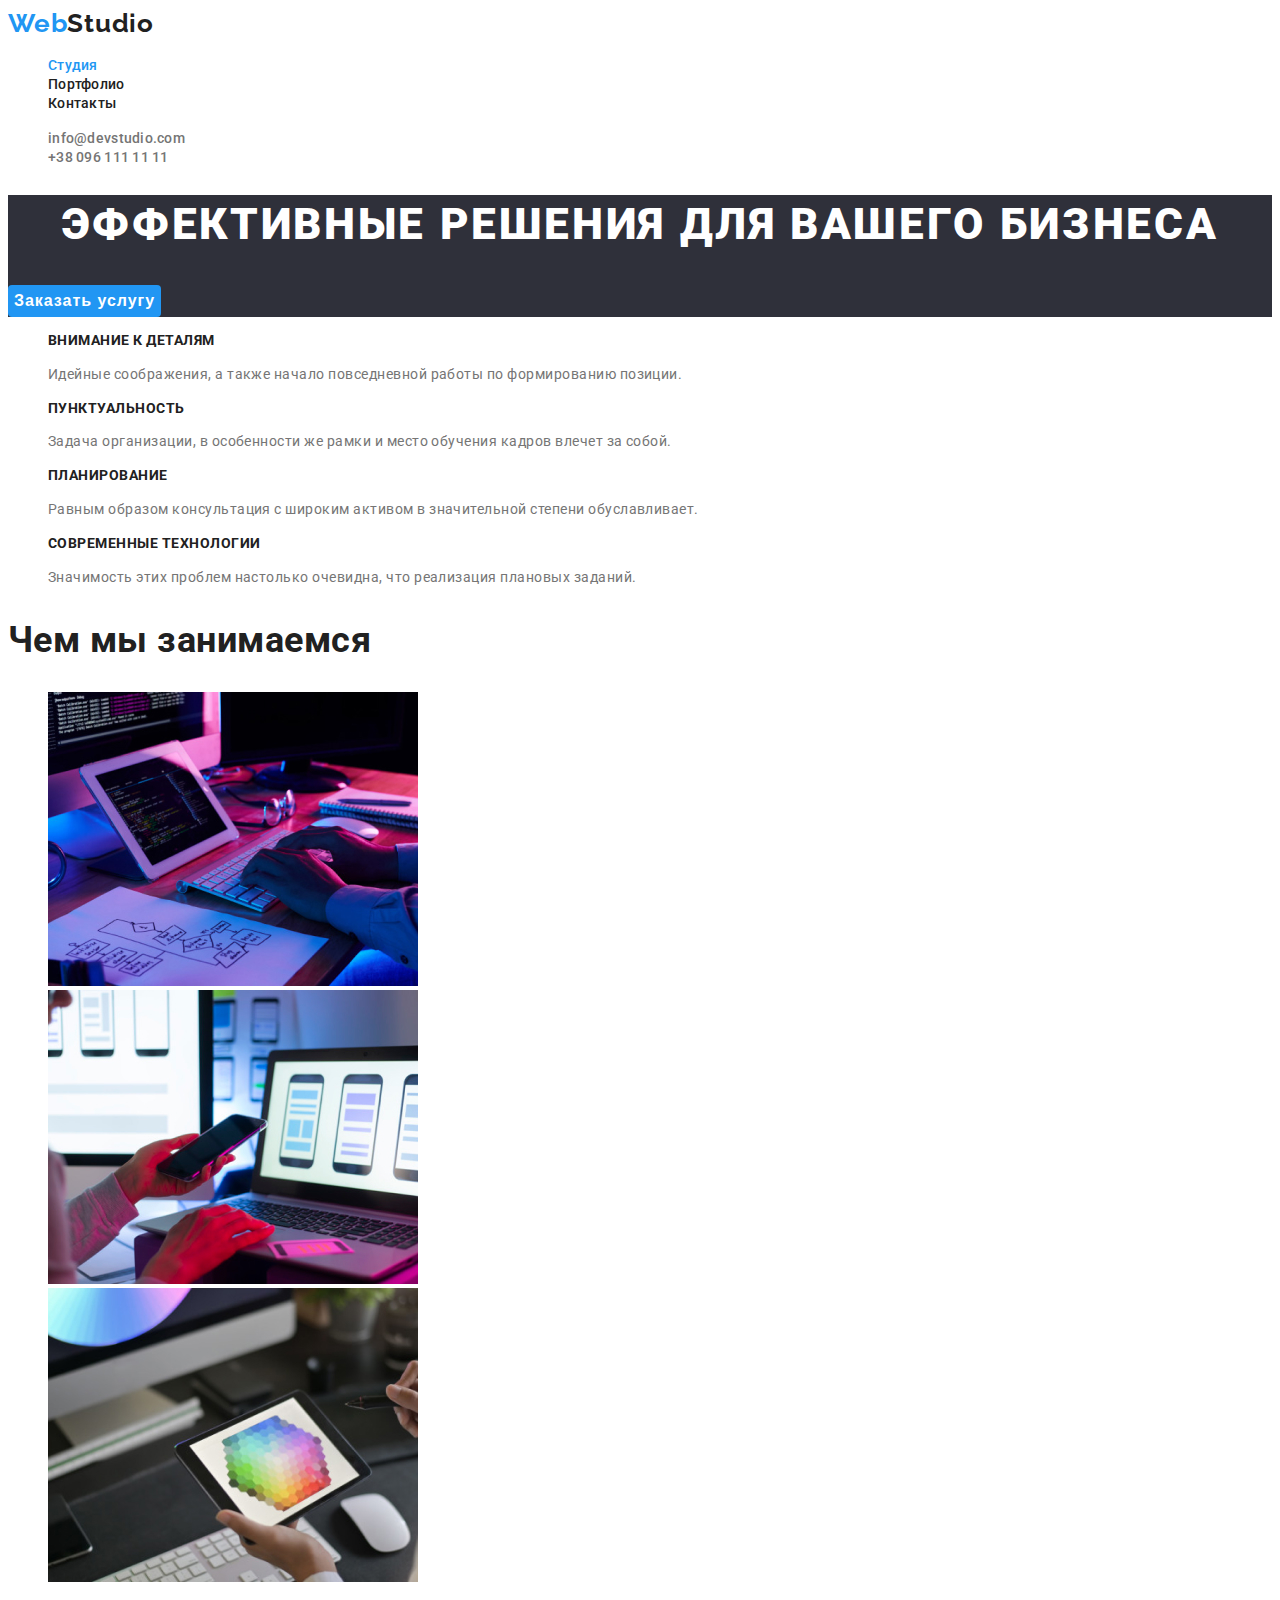
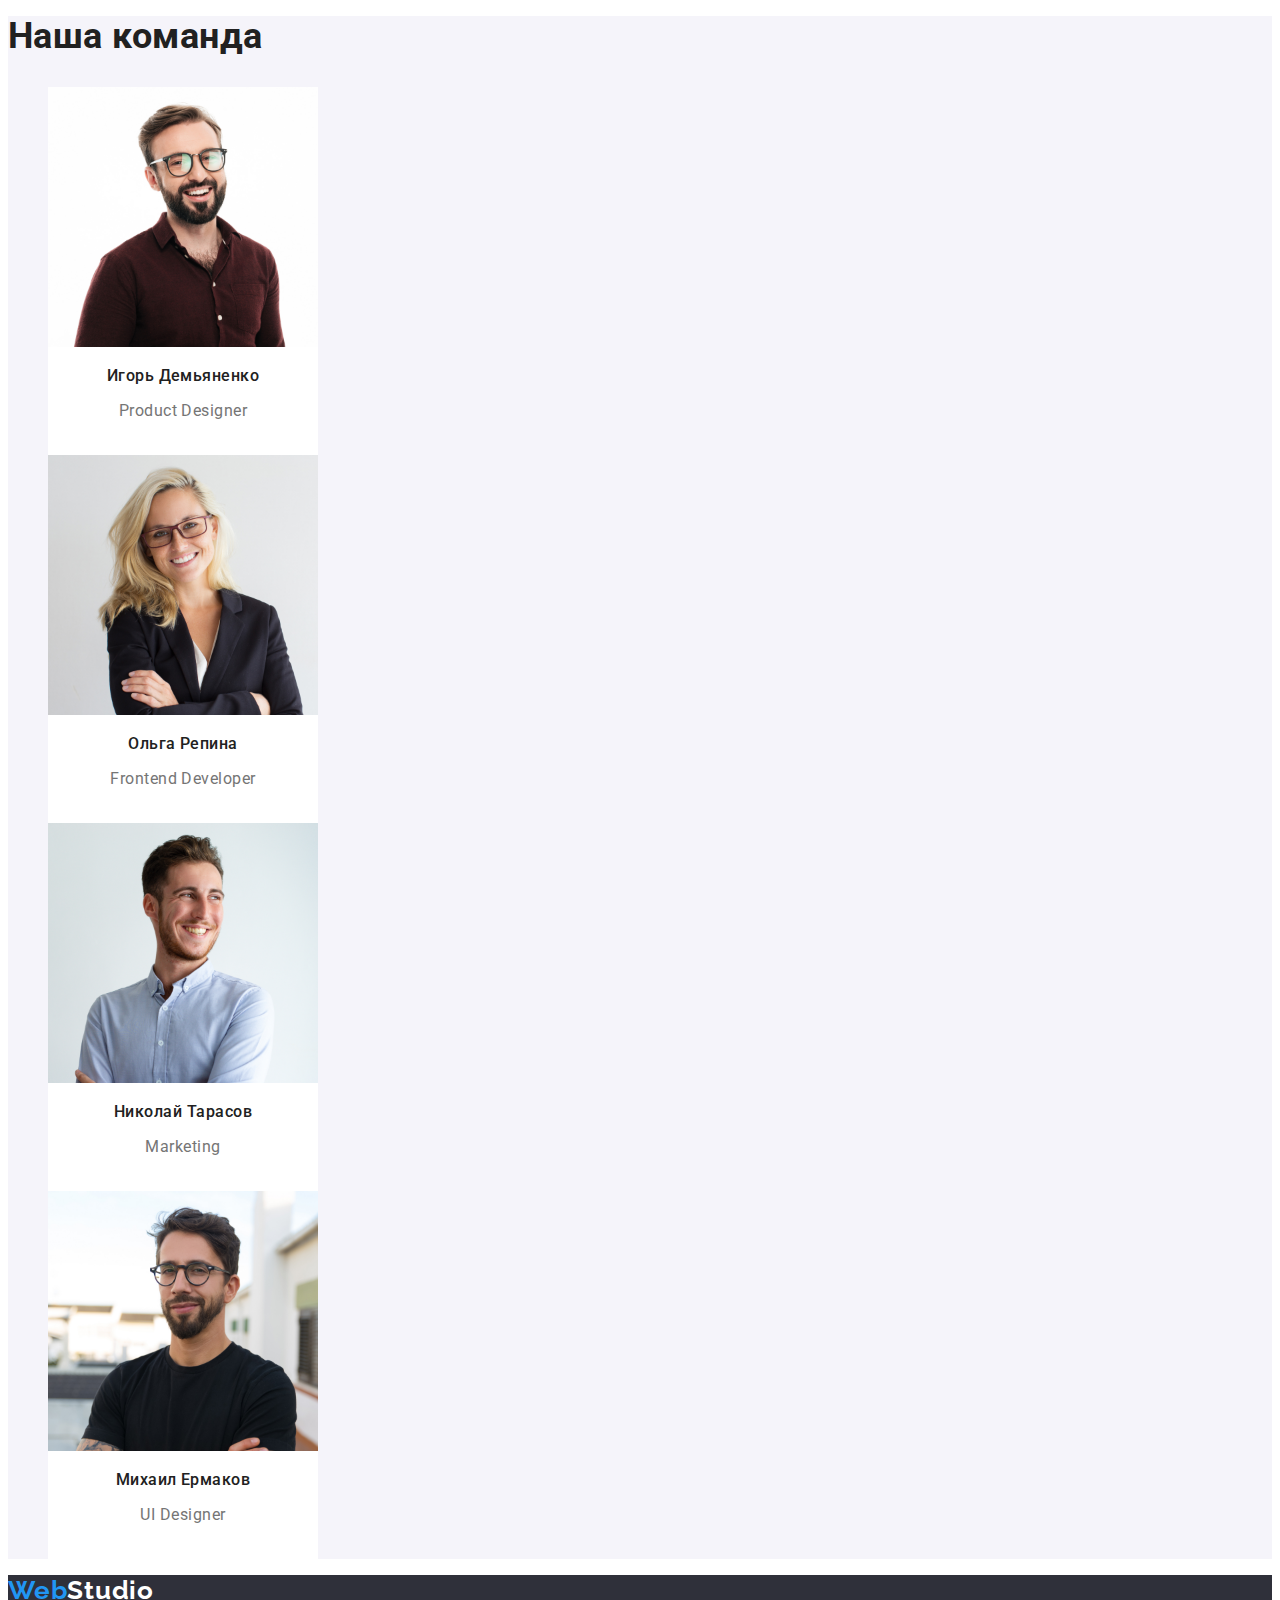
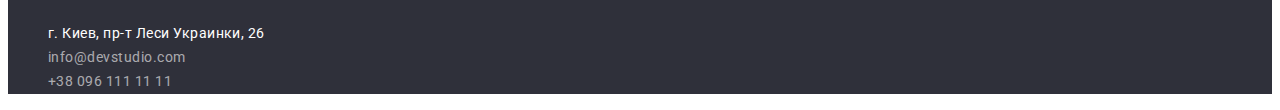
==== commit fd3e2744: "Final?" ====
--- a/index.html
+++ b/index.html
@@ -7,6 +7,8 @@
     <meta name="viewport" content="width=device-width, initial-scale=1.0">
     <title>goit-markup-hw-01</title>
     <link rel="stylesheet" href="./css/styles.css">
+    <link rel="preconnect" href="https://fonts.googleapis.com">
+    <link rel="preconnect" href="https://fonts.gstatic.com" crossorigin>
     <link
         href="https://fonts.googleapis.com/css2?family=Raleway:wght@700&family=Roboto:wght@400;500;700;900&display=swap"
         rel="stylesheet">
@@ -16,17 +18,27 @@
 
     <!-- header -->
     <header class="header">
-        <nav class="link-nav">
-            <a class="logo-h" href="./index.html"><span class="span">Web</span>Stydio</a>
-            <ul class="link-header">
-                <li><a class="link-header-1" href="./index.html">Студия</a></li>
-                <li><a class="link-header-2" href="./portfolio.html">Портфолио</a></li>
-                <li><a class="link-header-3" href="">Контакты</a></li>
+        <nav class="site-nav">
+            <a class="logo" href="./index.html">Web<span class="span-h">Studio</span></a>
+            <ul class="nav-list">
+                <li class="nav-item">
+                    <a class="nav-link current" href="./index.html">Студия</a>
+                </li>
+                <li class="nav-item">
+                    <a class="nav-link" href="./portfolio.html">Портфолио</a>
+                </li>
+                <li class="nav-item">
+                    <a class="nav-link" href="">Контакты</a>
+                </li>
             </ul>
         </nav>
-        <ul class="link-tel">
-            <li><a class="link-header-4" href="mailto:info@devstudio.com">info@devstudio.com</a></li>
-            <li><a class="link-header-5" href="tel:+380961111111">+38 096 111 11 11</a></li>
+        <ul class="contact-list">
+            <li class="contact-item">
+                <a class="contact-link" href="mailto:info@devstudio.com">info@devstudio.com</a>
+            </li>
+            <li class="contact-item">
+                <a class="contact-link" href="tel:+380961111111">+38 096 111 11 11</a>
+            </li>
         </ul>
     </header>
 
@@ -34,8 +46,8 @@
     <main class="main">
         <!-- hero -->
         <section class="hero">
-            <h1 class="title-1">ЭФФЕКТИВНЫЕ РЕШЕНИЯ ДЛЯ ВАШЕГО БИЗНЕСА</h1>
-            <button class="button-1" type="button">
+            <h1 class="title-hero">ЭФФЕКТИВНЫЕ РЕШЕНИЯ ДЛЯ ВАШЕГО БИЗНЕСА</h1>
+            <button class="button-hero" type="button">
                 <span class="pointer">Заказать услугу</span>
             </button>
         </section>
@@ -43,23 +55,23 @@
         <!-- benefits -->
         <section>
             <h2 hidden>Особенности</h2>
-            <ul class="benefits">
-                <li class="benefit-1">
+            <ul class="benefits-list">
+                <li class="benefit-item">
                     <h3 class="title-benefit">ВНИМАНИЕ К ДЕТАЛЯМ</h3>
                     <p class="text-benefit">Идейные соображения, а также начало повседневной работы по формированию
                         позиции.</p>
                 </li>
-                <li class="benefit-2">
+                <li class="benefit-item">
                     <h3 class="title-benefit">ПУНКТУАЛЬНОСТЬ</h3>
                     <p class="text-benefit">Задача организации, в особенности же рамки и место обучения кадров влечет
                         за собой.</p>
                 </li>
-                <li class="benefit-3">
+                <li class="benefit-item">
                     <h3 class="title-benefit">ПЛАНИРОВАНИЕ</h3>
                     <p class="text-benefit">Равным образом консультация с широким активом в значительной степени
                         обуславливает.</p>
                 </li>
-                <li class="benefit-4">
+                <li class="benefit-item">
                     <h3 class="title-benefit">СОВРЕМЕННЫЕ ТЕХНОЛОГИИ</h3>
                     <p class="text-benefit">Значимость этих проблем настолько очевидна, что реализация плановых
                         заданий.</p>
@@ -69,43 +81,43 @@
 
         <!-- portfolio -->
         <section>
-            <h2 class="title-portfolio">Чем мы занимаемся</h2>
-            <ul>
-                <li class="img-1">
+            <h2 class="section-title">Чем мы занимаемся</h2>
+            <ul class="portfolio-list">
+                <li class="portfolio-item">
                     <img src="./images/img-1.jpg" alt="Написание HTML разметки на планшете" width="370" height="294">
                 </li>
-                <li class="img-2">
+                <li class="portfolio-item">
                     <img src="./images/img-2.jpg" alt="оформление CSS на ноутбуке" width="370" height="294">
                 </li>
-                <li class="img-3">
+                <li class="portfolio-item">
                     <img src="./images/img-3.jpg" alt="Дизайн на планшете" width="370" height="294">
                 </li>
             </ul>
         </section>
 
         <!-- team -->
-        <section class="box-team">
-            <h2 class="title-team">Наша команда</h2>
+        <section class="section-team">
+            <h2 class="section-title">Наша команда</h2>
             <ul>
-                <li class="team-card-1">
+                <li class="team-card">
                     <img src="./images/img-4.jpg" alt="Первый член команды" width="270" height="260">
-                    <h3 class="title-card-1">Игорь Демьяненко</h3>
-                    <p class="text-card-1">Product Designer</p>
+                    <h3 class="title-card">Игорь Демьяненко</h3>
+                    <p class="text-card">Product Designer</p>
                 </li>
-                <li class="team-card-2">
+                <li class="team-card">
                     <img src="./images/img-5.jpg" alt="Второй член команды" width="270" height="260">
-                    <h3 class="title-card-2">Ольга Репина</h3>
-                    <p class="text-card-2">Frontend Developer</p>
+                    <h3 class="title-card">Ольга Репина</h3>
+                    <p class="text-card">Frontend Developer</p>
                 </li>
-                <li class="team-card-3">
+                <li class="team-card">
                     <img src="./images/img-6.jpg" alt="Третий член команды" width="270" height="260">
-                    <h3 class="title-card-3">Николай Тарасов</h3>
-                    <p class="text-card-3">Marketing</p>
+                    <h3 class="title-card">Николай Тарасов</h3>
+                    <p class="text-card">Marketing</p>
                 </li>
-                <li class="team-card-4">
+                <li class="team-card">
                     <img src="./images/img-7.jpg" alt="Четвертый член команды" width="270" height="260">
-                    <h3 class="title-card-4">Михаил Ермаков</h3>
-                    <p class="text-card-4">UI Designer</p>
+                    <h3 class="title-card">Михаил Ермаков</h3>
+                    <p class="text-card">UI Designer</p>
                 </li>
             </ul>
         </section>
@@ -113,14 +125,20 @@
 
     <!-- footer -->
     <footer class="footer">
-        <a class="logo-f" href="./index.html"><span class="span">Web</span>Stydio</a>
+        <a class="logo" href="./index.html">Web<span class="span-f">Studio</span></a>
         <address class="address">
             <ul>
-                <li><a class="link-footer-1" href="https://goo.gl/maps/1aV7GLh5moSTKQaL6" target="_blank"
+                <li>
+                    <a class="footer-address-link" href="https://goo.gl/maps/1aV7GLh5moSTKQaL6" target="_blank"
                         rel="noopener noreferrer">г. Киев,
-                        пр-т Леси Украинки, 26</a></li>
-                <li><a class="link-footer-2" href="mailto:info@devstudio.com">info@devstudio.com</a></li>
-                <li><a class="link-footer-3" href="tel:+380961111111">+38 096 111 11 11</a></li>
+                        пр-т Леси Украинки, 26</a>
+                </li>
+                <li>
+                    <a class="link-footer" href="mailto:info@devstudio.com">info@devstudio.com</a>
+                </li>
+                <li>
+                    <a class="link-footer" href="tel:+380961111111">+38 096 111 11 11</a>
+                </li>
             </ul>
         </address>
     </footer>
--- a/css/styles.css
+++ b/css/styles.css
@@ -21,63 +21,50 @@
 
 /* ! HEADER ! */
 
-/* LOGO-H */
-
-.logo-h {
+/* LOGO */
+
+.logo {
     font-family: 'Raleway';
     font-weight: 700;
         font-size: 26px;
-        line-height: 31px;
+        line-height: 1.19;
         letter-spacing: 0.03em;
-        color: var(--main-text-color);
-}
-.logo-h .span,
-.logo-f .span {
+        color: var(--accent-color)
+}
+.logo .span-h {
+    color: var(--main-text-color);
+}
+.logo .span-f {
+    color: var(--white-color);
+}
+
+/* HOVER AND FOCUS IN HEADER */
+
+.header .site-nav .nav-link:hover,
+.header .site-nav .nav-link:focus {
+    color: var(--accent-color)
+}
+
+.header .contact-link:hover,
+.header .contact-link:focus {
+    color:var(--accent-color)
+}
+
+/* COLOR <a> IN HEADER */
+.nav-link.current {
     color: var(--accent-color);
 }
-/* HOVER AND FOCUS IN HEADER */
-
-.header .link-nav .link-header-1:hover,
-.header .link-nav .link-header-1:focus {
-    color: var(--accent-color)
-}
-
-.header .link-nav .link-header-2:hover,
-.header .link-nav .link-header-2:focus {
-    color:var(--accent-color)
-}
-
-.header .link-nav .link-header-3:hover,
-.header .link-nav .link-header-3:focus {
-    color:var(--accent-color)
-}
-
-.header .link-header-4:hover,
-.header .link-header-4:focus {
-    color:var(--accent-color)
-}
-
-.header .link-header-5:hover,
-.header .link-header-5:focus {
-    color:var(--accent-color)
-}
-
-/* COLOR <a> IN HEADER */
-
-.link-header-1,
-.link-header-2,
-.link-header-3 {
+.nav-link {
     font-weight: 500;
         font-size: 14px;
-        line-height: 16px;
+        line-height: 1.14;
         letter-spacing: 0.02em;
         color: var(--main-text-color);
 }
-.link-header-4,
-.link-header-5 {
+.contact-link {
     font-weight: 500;
         font-size: 14px;
-        line-height: 16px;
+        line-height: 1.14;
         letter-spacing: 0.02em;
         color: var(--main-2-text-color)
 }
@@ -89,18 +76,18 @@
 .hero {
     background-color: var(--bg-hd-ft-color);
 }
-.title-1 {
+.title-hero {
     font-weight: 900;
         font-size: 44px;
-        line-height: 60px;
+        line-height: 1.36;
         text-align: center;
         letter-spacing: 0.06em;
         color: var(--white-color);
 }
-.button-1 {
+.button-hero {
     font-weight: 700;
         font-size: 16px;
-        line-height: 30px;
+        line-height: 1.87;
         display: flex;
             align-items: center;
             text-align: center;
@@ -113,59 +100,41 @@
 /* SECTION-2 */
 
 .title-benefit {
-    font-weight: 700;
-        font-size: 14px;
-        line-height: 16px;
+        font-size: 14px;
+        line-height: 1.14;
 }
 .text-benefit {
-    font-weight: 400;
-        font-size: 14px;
-        line-height: 24px;
+        font-size: 14px;
+        line-height: 1.71;
         color: var(--main-2-text-color);
 }
 
 /* SECTION-3 */
 
-.title-portfolio {
-    font-weight: 700;
+.section-title {
         font-size: 36px;
-        line-height: 42px;
+        line-height: 1.16;
 }
 
 /* SECTION-4 */
 
-.box-team {
+.section-team {
     background-color: var(--bg-accent-color);
 }
-.title-team {
-    font-weight: 700;
-        font-size: 36px;
-        line-height: 42px;
-}
-.team-card-1,
-.team-card-2,
-.team-card-3,
-.team-card-4 {
+.team-card {
     width: 270px;
         height: 368px;
     background-color: var(--white-color);
 }
-.title-card-1,
-.title-card-2,
-.title-card-3,
-.title-card-4 {
+.title-card {
     font-weight: 500;
         font-size: 16px;
-        line-height: 19px;
+        line-height: 1.18;
         text-align: center;
 }
-.text-card-1,
-.text-card-2,
-.text-card-3,
-.text-card-4 {
-    font-weight: 400;
-        font-size: 16px;
-        line-height: 19px;
+.text-card {
+        font-size: 16px;
+        line-height: 1.18;
         text-align: center;
         color: var(--main-2-text-color);
 }
@@ -183,9 +152,11 @@
     background-color: var(--accent-color);
 }
 .link-filter {
-    width: 128px;
-    height: 38px;
     background-color: var(--bg-accent-color);
+}
+.link-filter.active {
+    color: var(--white-color);
+    background-color: var(--accent-color);
 }
 
 /* PROJECTS */
@@ -194,15 +165,13 @@
     background-color: #EEEEEE;
 }
 .title-project {
-    font-weight: 700;
         font-size: 18px;
-        line-height: 36px;
+        line-height: 2;
         letter-spacing: 0.06em;
 }
 .text-project {
-    font-weight: 400;
-        font-size: 16px;
-        line-height: 30px;
+        font-size: 16px;
+        line-height: 1.87;
 }
 
 /* ! FOOTER ! */
@@ -210,36 +179,26 @@
 .footer {
     background-color: var(--bg-hd-ft-color);
 }
-.logo-f {
-    font-family: 'Raleway';
-        font-weight: 700;
-        font-size: 26px;
-        line-height: 31px;
-        letter-spacing: 0.03em;
-    color: var(--white-color);
-}
-.link-footer-1 {
+
+.footer-address-link {
     font-weight: 400;
         font-size: 14px;
-        line-height: 24px;
-        color: var(--white-color);
-}
-.link-footer-2,
-.link-footer-3 {
-    font-weight: 400;
-        font-size: 14px;
-        line-height: 24px;
+        line-height: 1.71;
+        color: var(--white-color)
+}
+.link-footer {
+        font-size: 14px;
+        line-height: 1.71;
         color: rgba(255, 255, 255, 0.6);
 }
-.address .link-footer-1:hover,
-.address .link-footer-1:focus {
+.address .link-footer:hover,
+.address .link-footer:focus {
     color:var(--accent-color)
 }
-.address .link-footer-2:hover,
-.address .link-footer-2:focus {
+.address .link-footer:hover,
+.address .link-footer:focus {
     color:var(--accent-color)
 }
-.address .link-footer-3:hover,
-.address .link-footer-3:focus {
-    color:var(--accent-color)
+.address {
+    font-style: normal;
 }